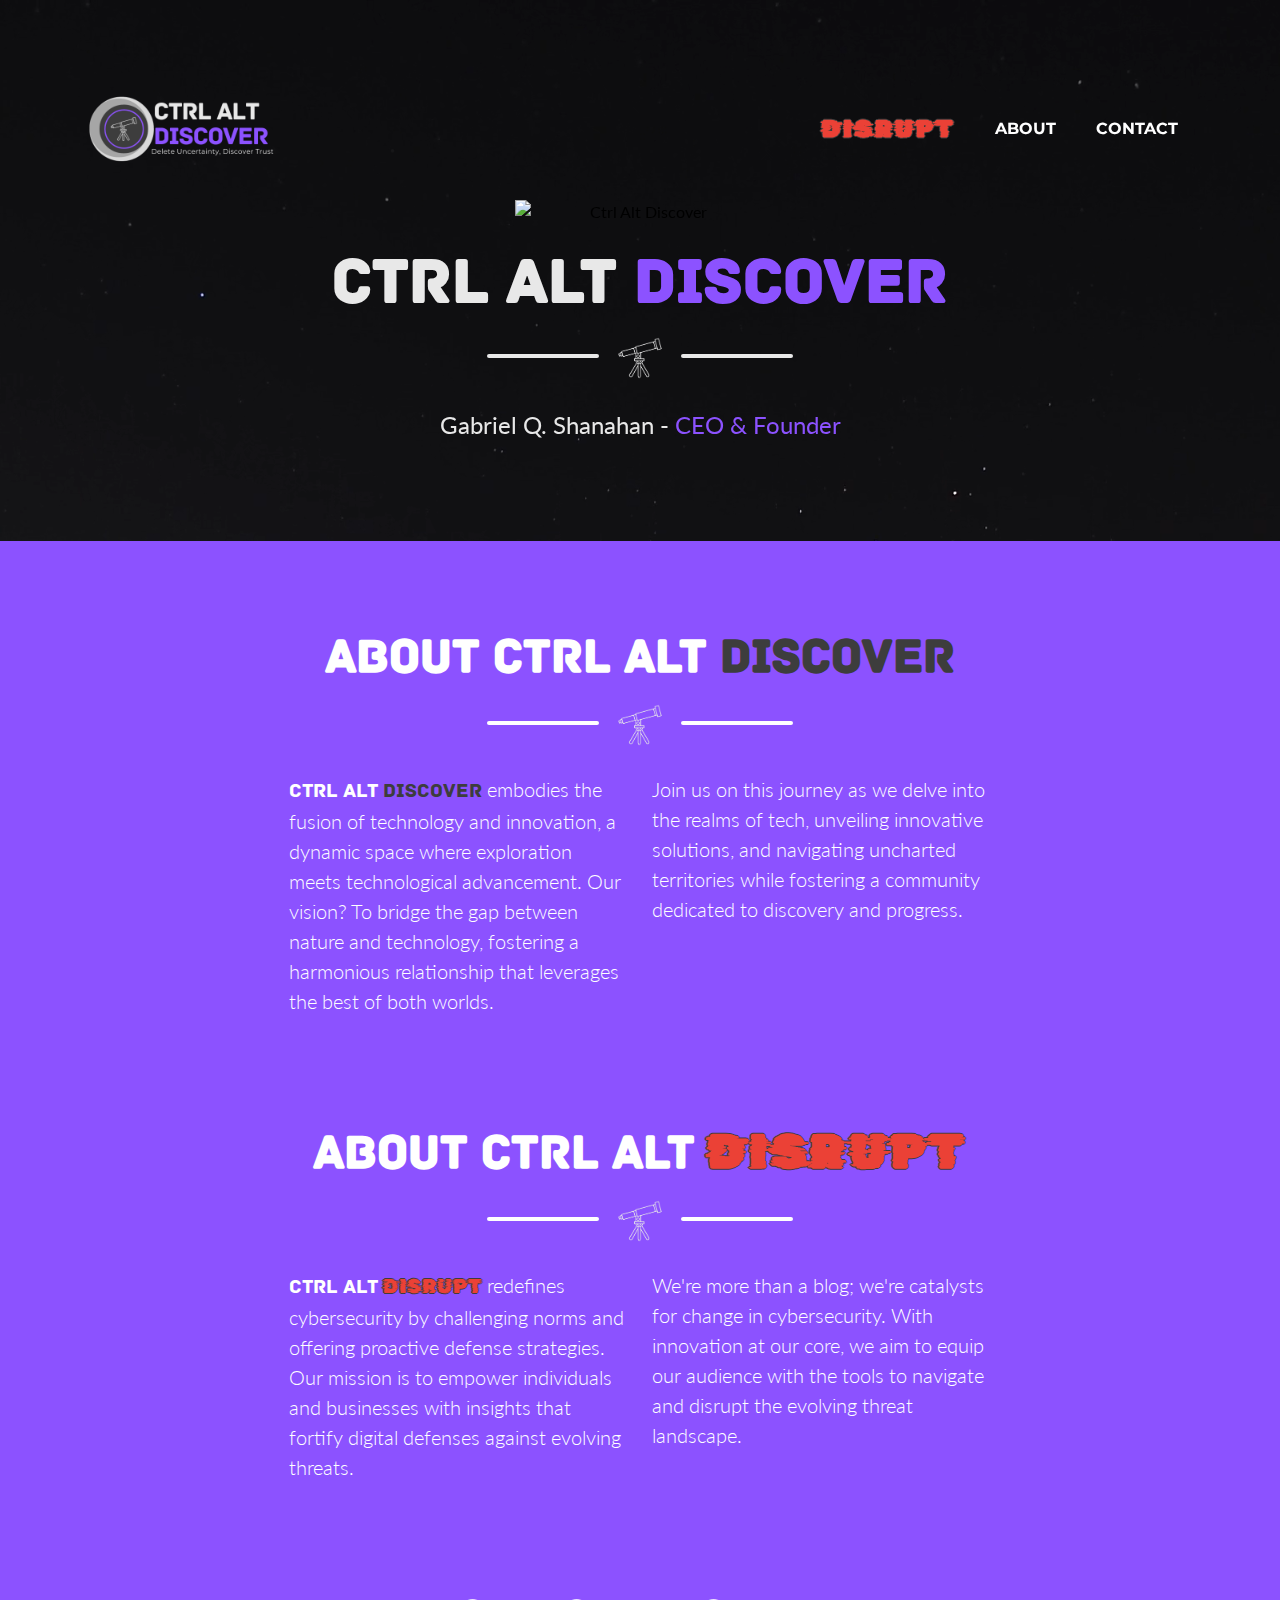
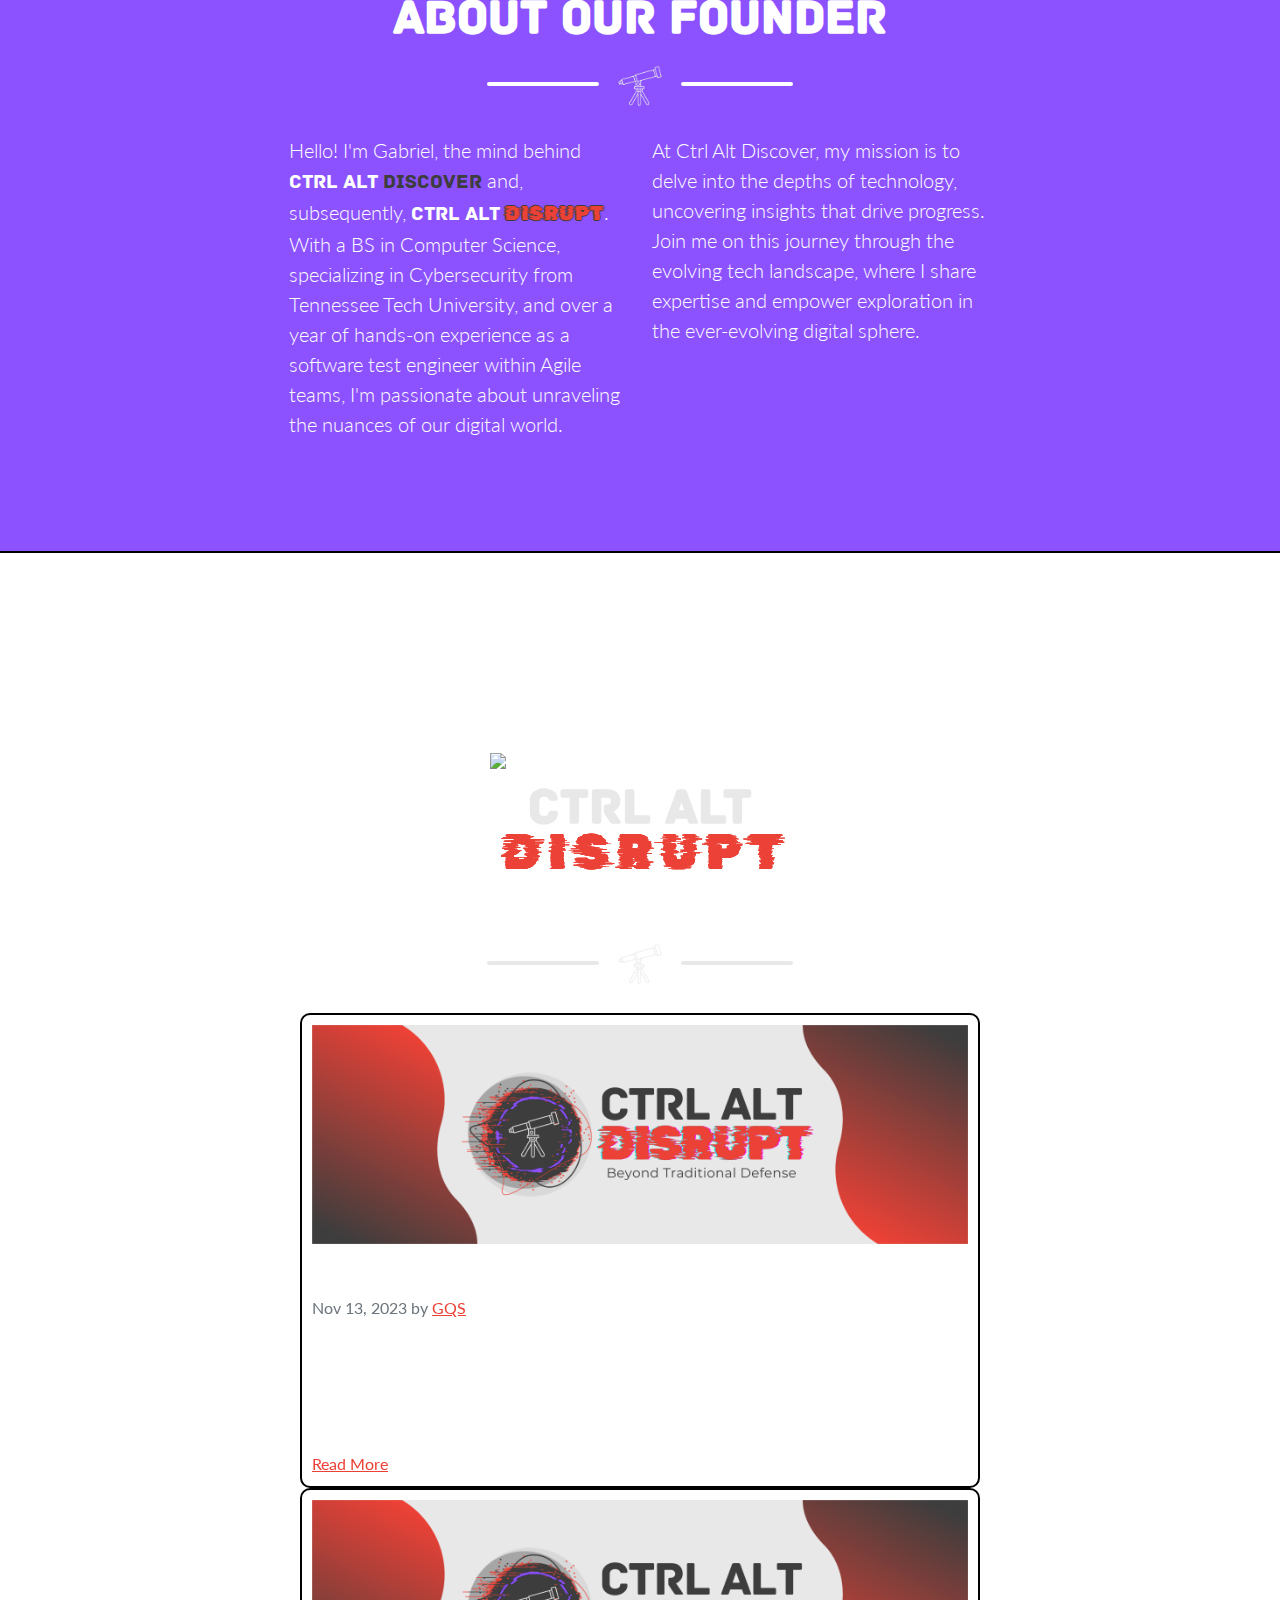
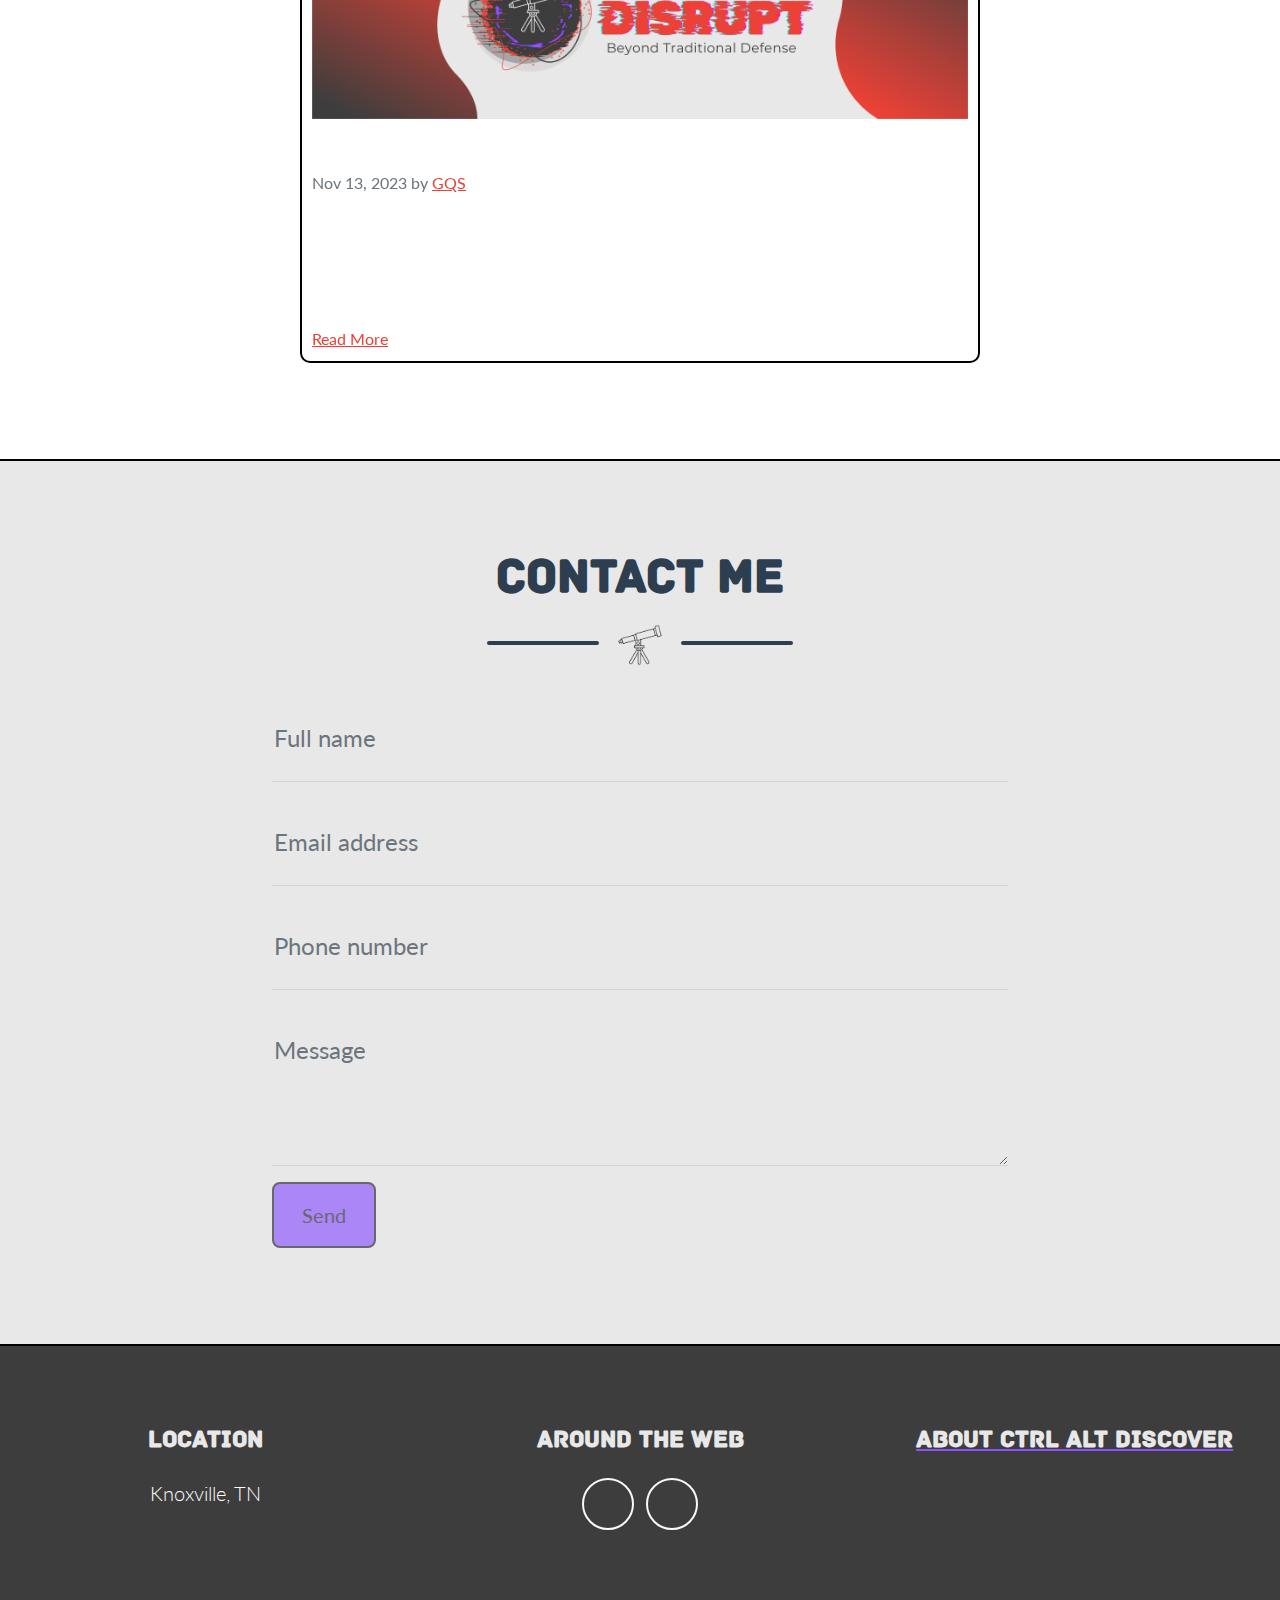
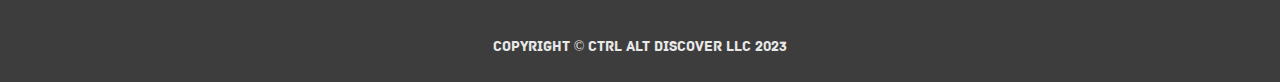
==== index.html @ ea79e619 "code fix" ====
<!DOCTYPE html>
<html lang="en">
    <head>
        <meta charset="utf-8" />
        <meta name="viewport" content="width=device-width, initial-scale=1, shrink-to-fit=no" />
        <meta name="description" content="" />
        <meta name="author" content="" />
        <title>Ctrl Alt Discover</title>
        <!-- Favicon-->
        <link rel="icon" type="image/x-icon" href="assets/images/TelescopeLogoWhite.png" />
        <!-- Font Awesome icons (free version)-->
        <script src="https://use.fontawesome.com/releases/v6.3.0/js/all.js" crossorigin="anonymous"></script>
        <!-- Google fonts-->
        <link href="https://fonts.googleapis.com/css?family=Montserrat:400,700" rel="stylesheet" type="text/css" />
        <link href="https://fonts.googleapis.com/css?family=Lato:400,700,400italic,700italic" rel="stylesheet" type="text/css" />
        <!-- Core theme CSS (includes Bootstrap)-->
        <link href="css/styles.css" rel="stylesheet" />
    </head>
    <body id="page-top">
        <video autoplay loop muted style="position: fixed; bottom: 0; left: 0; width: 100%; height: 100%; object-fit: cover; z-index: 0;">
            <source src="assets/videos/video (1080p).mp4" type="video/mp4">
            Your browser does not support the video tag.
          </video>
        <!-- Navigation-->
        <nav class="navbar navbar-expand-lg text-uppercase fixed-top disrupt-navbar" id="mainNav" style="justify-content: center;">
            <div class="container" id="bar" style="margin-left: 0; margin-right: 0; width: 100%; border-radius: 20px;">
                <a class="navbar-brand" href="#page-top">
                    <img class="masthead-avatar" src="assets/images/CADLogoTextWhite.png" alt="Ctrl Alt Discover" style="height: 200px;"/>
                </a>
                <button id="navbartoggle" class="navbar-toggler text-uppercase font-weight-bold bg-primary text-white rounded" type="button" data-bs-toggle="collapse" data-bs-target="#navbarResponsive" aria-controls="navbarResponsive" aria-expanded="false" aria-label="Toggle navigation">
                    Menu
                    <i class="fas fa-bars"></i>
                </button>
                <div class="collapse navbar-collapse" id="navbarResponsive">
                    <ul class="navbar-nav ms-auto">
                        <li class="nav-item mx-0 mx-lg-1">
                            <a id="logoButton" class="nav-link py-3 px-0 px-lg-3 rounded" href="#Disrupt">
                                <span class="outlined" id="logoText" class="masthead-avatar" style="color: #eb4136; font-family: Glitch; letter-spacing: 3px; font-size: x-large;">Disrupt</span><span class="outlined" >
                            </a>
                        </li>                        
                        <li class="nav-item mx-0 mx-lg-1"><a class="nav-link py-3 px-0 px-lg-3 rounded" href="#About">About</a></li>
                        <li class="nav-item mx-0 mx-lg-1"><a class="nav-link py-3 px-0 px-lg-3 rounded" href="#Contact">Contact</a></li>
                    </ul>
                </div>
            </div>
        </nav>
        <!-- Masthead-->
        <header class="masthead text-black text-center" style="background-color: transparent; padding-top: 200px;">
            <div class="header_container d-flex align-items-center flex-column">
                <!-- Ctrl Alt Discover Logo -->
                <img class="masthead-avatar mb-5" src="assets/images/RotatingCADLogo.gif" alt="Ctrl Alt Discover" style="width: 250px; z-index: 0; margin-bottom: 30px;"/>
                <!-- Masthead Heading-->
                <h1 class="masthead-heading text-uppercase mb-0" style="color: #e8e8e8; font-family: 'ARCHIVE'; z-index: 1">Ctrl Alt <span style="color: #8c52ff; z-index: 1">Discover</span></h1>
                <!-- Icon Divider-->
                <div class="divider-custom divider-light">
                    <div class="divider-custom-line" style="background-color: #e8e8e8; z-index: 1"></div>
                    <div class="divider-custom-icon" style="z-index: 1"><img src="assets/images/TelescopeLogoWhite.png" alt="Ctrl Alt Discover Logo" style="width: 50px; z-index: 1"></div>
                    <div class="divider-custom-line" style="background-color: #e8e8e8; z-index: 1"></div>
                </div>
                <!-- Masthead Subheading-->
                <p class="masthead-subheading font-weight-light mb-0" style="color: #e8e8e8; z-index: 1">Gabriel Q. Shanahan - <span style="color: #8c52ff; z-index: 1">CEO & Founder</span></p>
            </div>
        </header>
        <div style="height: 2px; background-color: black;"></div>
        <!-- About Section-->
        <section class="page-section text-white mb-0" id="About" style="background-color: #8c52ff; z-index: 1; position: relative;">
            <div class="about_container" style="z-index: 1">
                <!-- About Section Heading-->
                <h2 class="page-section-heading text-center text-uppercase text-white" style="color: #3d3d3d; font-family: 'ARCHIVE'; z-index: 1">About Ctrl Alt <span style="color: #3d3d3d; z-index: 1">Discover</span></h2>
                <!-- Icon Divider-->
                <div class="divider-custom divider-light">
                    <div class="divider-custom-line"></div>
                    <div class="divider-custom-icon"><img src="assets/images/TelescopeLogoWhite.png" alt="Ctrl Alt Discover Logo" style="width: 50px; z-index: 1"></div>
                    <div class="divider-custom-line"></div>
                </div>
                <!-- About Section Content-->
                <div class="about-card row mx-auto">
                    <div class="col-lg-4 ms-auto"><p class="lead"><span style="font-family: ARCHIVE;">Ctrl Alt </span><span style="color: #3d3d3d; font-family: ARCHIVE;">Discover</span> embodies the fusion of technology and innovation, a dynamic space where exploration meets technological advancement. Our vision? To bridge the gap between nature and technology, fostering a harmonious relationship that leverages the best of both worlds.</p></div>
                    <div class="col-lg-4 me-auto"><p class="lead">Join us on this journey as we delve into the realms of tech, unveiling innovative solutions, and navigating uncharted territories while fostering a community dedicated to discovery and progress.</p></div>
                </div>
                
            </div>
            <div class="about_container2" style="margin-top: 100px;">
                <!-- About Section Heading-->
                <h2 class="page-section-heading text-center text-uppercase text-white" style="color: #3d3d3d; font-family: 'ARCHIVE';">About Ctrl Alt <span class="outlined" style="color: #eb4136; font-family: Glitch; letter-spacing: 5px;">DISRUPT</span></h2>
                <!-- Icon Divider-->
                <div class="divider-custom divider-light">
                    <div class="divider-custom-line"></div>
                    <div class="divider-custom-icon"><img src="assets/images/TelescopeLogoWhite.png" alt="Ctrl Alt Discover Logo" style="width: 50px"></div>
                    <div class="divider-custom-line"></div>
                </div>
                <!-- About Section Content-->
                <div class="about-card row mx-auto">
                    <div class="col-lg-4 ms-auto"><p class="lead"><span style="font-family: ARCHIVE;">Ctrl Alt </span><span class="outlined" style="color: #eb4136; font-family: Glitch; letter-spacing: 1px;">DISRUPT</span> redefines cybersecurity by challenging norms and offering proactive defense strategies. Our mission is to empower individuals and businesses with insights that fortify digital defenses against evolving threats.</p></div>
                    <div class="col-lg-4 me-auto"><p class="lead">We're more than a blog; we're catalysts for change in cybersecurity. With innovation at our core, we aim to equip our audience with the tools to navigate and disrupt the evolving threat landscape.</p></div>
                </div>
                
            </div>
            <div id="Founder" class="about_container3" style="margin-top: 100px;">
                <!-- About Section Heading-->
                <h2 class="page-section-heading text-center text-uppercase text-white" style="color: #3d3d3d; font-family: 'ARCHIVE';">About Our Founder</h2>
                <!-- Icon Divider-->
                <div class="divider-custom divider-light">
                    <div class="divider-custom-line"></div>
                    <div class="divider-custom-icon"><img src="assets/images/TelescopeLogoWhite.png" alt="Ctrl Alt Discover Logo" style="width: 50px"></div>
                    <div class="divider-custom-line"></div>
                </div>
                <!-- About Section Content-->
                <div class="about-card row mx-auto">
                    <div class="col-lg-4 ms-auto"><p class="lead">Hello! I'm Gabriel, the mind behind <span style="font-family: ARCHIVE;">Ctrl Alt </span><span style="color: #3d3d3d; font-family: ARCHIVE;">Discover</span> and, subsequently, <span style="font-family: ARCHIVE;">Ctrl Alt </span><span class="outlined" style="color: #eb4136; font-family: Glitch; letter-spacing: 1px;">DISRUPT</span>. With a BS in Computer Science, specializing in Cybersecurity from Tennessee Tech University, and over a year of hands-on experience as a software test engineer within Agile teams, I'm passionate about unraveling the nuances of our digital world.</p></div>
                    <div class="col-lg-4 me-auto"><p class="lead">At Ctrl Alt Discover, my mission is to delve into the depths of technology, uncovering insights that drive progress. Join me on this journey through the evolving tech landscape, where I share expertise and empower exploration in the ever-evolving digital sphere.</p></div>
                </div>
            </div>
        </section>
        <div style="height: 2px; background-color: black;"></div>
        <!-- Ctrl Alt Disrupt -->
        <section class="page-section text-white mb-0" id="Disrupt" style="background-color: transparent; margin-top: 0; padding-top: 0;">
            <div id="disrupt_container" class="disrupt_container d-flex align-items-center flex-column" style="position: relative;">
                
                <!-- Ctrl Alt Discover Logo -->
                <img class="masthead-avatar mb-5" src="assets/images/DisruptLogoAni.gif" alt="Ctrl Alt Disrupt" style="width: 300px; margin-bottom: 0px; padding-top: 200px;" id="DisruptLogo;"/>
                <!-- Masthead Heading-->
                <h1 class="masthead-heading text-uppercase mb-0" style="color: #e8e8e8; font-family: 'ARCHIVE'; font-size: 50px;">Ctrl Alt</h1>
                <dive class="disrupt-text">
                    <h10 class="disrupt">DISRUPT</h10>
                    <h10 class="disrupt">DISRUPT</h10>
                    <h10 class="disrupt">DISRUPT</h10>
                </dive>
                <!-- Icon Divider-->
                <div class="divider-custom divider-light" style="margin-top: 100px;">
                    <div class="divider-custom-line" style="background-color: #e8e8e8;"></div>
                    <div class="divider-custom-icon"><img src="assets/images/TelescopeLogoWhite.png" alt="Ctrl Alt Discover Logo" style="width: 50px"></div>
                    <div class="divider-custom-line" style="background-color: #e8e8e8;"></div>
                </div>

                <div class="blog-grid">
                    <div class="blog-card">
                      <img src="assets/images/Blog1.png" alt="Post Image" style="max-width: 100%; height: auto;">
                      <h2 class="blog-post-title" style="font-family: ARCHIVE;">Welcome to Ctrl Alt Disrupt</h2>
                      <p class="blog-post-meta">Nov 13, 2023 by <a href="#Founder"  style="color: #eb4136;">GQS</a></p>
                      <p>Hey there, tech enthusiasts, cybersecurity buffs, and digital wanderers!
                        <br/><br/>
                        Welcome to the Ctrl Alt Disrupt blog, where we're not just talking tech, we're shaking up the norms and challenging the status quo in...</p>
                      <a href="https://ctrlaltdiscover.com/blog1.html" style="color: #eb4136;">Read More</a>
                    </div>
                    <!-- Repeat the above structure for other blog posts -->
                    <div class="blog-card">
                        <img src="assets/images/Blog1.png" alt="Post Image" style="max-width: 100%; height: auto;">
                        <h2 class="blog-post-title" style="font-family: ARCHIVE;">Welcome to Ctrl Alt Disrupt</h2>
                        <p class="blog-post-meta">Nov 13, 2023 by <a href="#Founder"  style="color: #eb4136;">GQS</a></p>
                        <p>Hey there, tech enthusiasts, cybersecurity buffs, and digital wanderers!
                          <br/><br/>
                          Welcome to the Ctrl Alt Disrupt blog, where we're not just talking tech, we're shaking up the norms and challenging the status quo in...</p>
                        <a href="https://ctrlaltdiscover.com/blog1.html" style="color: #eb4136;">Read More</a>
                      </div>
                  </div>

                <!-- More blog posts go here!! -->

                
            </div>
        </section>
        <div style="height: 2px; background-color: black;"></div>
        <!-- Contact Section-->
        <section class="page-section" id="Contact" style="background-color: #e8e8e8; position: relative; z-index: 2;">
            <div class="contact_container">
                <!-- Contact Section Heading-->
                <h2 class="page-section-heading text-center text-uppercase text-secondary mb-0" style="color: #3d3d3d; font-family: 'ARCHIVE';">Contact Me</h2>
                <!-- Icon Divider-->
                <div class="divider-custom">
                    <div class="divider-custom-line"></div>
                    <div class="divider-custom-icon"><img src="assets/images/TelescopeLogo.png" alt="Ctrl Alt Discover Logo" style="width: 50px"></div>
                    <div class="divider-custom-line"></div>
                </div>
                <!-- Contact Section Form-->
                <div class="row justify-content-center">
                    <div class="col-lg-8 col-xl-7">
                        <!-- * * * * * * * * * * * * * * *-->
                        <!-- * * SB Forms Contact Form * *-->
                        <!-- * * * * * * * * * * * * * * *-->
                        <!-- This form is pre-integrated with SB Forms.-->
                        <!-- To make this form functional, sign up at-->
                        <!-- https://startbootstrap.com/solution/contact-forms-->
                        <!-- to get an API token!-->
                        <form id="contactForm" data-sb-form-api-token="e2666da7-3eb5-46c1-aec8-8b9600560553">
                            <!-- Name input-->
                            <div class="form-floating mb-3">
                                <input class="form-control" id="name" type="text" placeholder="Enter your name..." data-sb-validations="required" style="background-color: #e8e8e8;"/>
                                <label for="name">Full name</label>
                                <div class="invalid-feedback" data-sb-feedback="name:required">A name is required.</div>
                            </div>
                            <!-- Email address input-->
                            <div class="form-floating mb-3">
                                <input class="form-control" id="email" type="email" placeholder="name@example.com" data-sb-validations="required,email" style="background-color: #e8e8e8;"/>
                                <label for="email">Email address</label>
                                <div class="invalid-feedback" data-sb-feedback="email:required">An email is required.</div>
                                <div class="invalid-feedback" data-sb-feedback="email:email">Email is not valid.</div>
                            </div>
                            <!-- Phone number input-->
                            <div class="form-floating mb-3">
                                <input class="form-control" id="phone" type="tel" placeholder="(123) 456-7890" data-sb-validations="required" style="background-color: #e8e8e8;"/>
                                <label for="phone">Phone number</label>
                                <div class="invalid-feedback" data-sb-feedback="phone:required">A phone number is required.</div>
                            </div>
                            <!-- Message input-->
                            <div class="form-floating mb-3">
                                <textarea class="form-control" id="message" type="text" placeholder="Enter your message here..." style="height: 10rem; background-color: #e8e8e8;" data-sb-validations="required"></textarea>
                                <label for="message">Message</label>
                                <div class="invalid-feedback" data-sb-feedback="message:required">A message is required.</div>
                            </div>
                            <!-- Submit success message-->
                            <!---->
                            <!-- This is what your users will see when the form-->
                            <!-- has successfully submitted-->
                            <div class="d-none" id="submitSuccessMessage">
                                <div class="text-center mb-3">
                                    <div class="fw-bolder">Form submission successful!</div>
                                </div>
                            </div>
                            <!-- Submit error message-->
                            <!---->
                            <!-- This is what your users will see when there is-->
                            <!-- an error submitting the form-->
                            <div class="d-none" id="submitErrorMessage"><div class="text-center text-danger mb-3">Error sending message!</div></div>
                            <!-- Submit Button-->
                            <button class="btn btn-xl disabled" id="submitButton" type="submit" style="background-color: #8c52ff; outline-color: #8c52ff;">Send</button>
                        </form>
                    </div>
                </div>
            </div>
        </section>
        <div style="height: 2px; background-color: black; position: relative; z-index: 2;"></div>
        <!-- Footer-->
        <footer class="footer text-center" style="background-color: #3d3d3d; position: relative; z-index: 2;">
            <div class="footer_container">
                <div class="row">
                    <!-- Footer Location-->
                    <div class="col-lg-4 mb-5 mb-lg-0">
                        <h4 class="text-uppercase mb-4" style="color: #e8e8e8; font-family: 'ARCHIVE';">Location</h4>
                        <p class="lead mb-0">
                            Knoxville, TN
                        </p>
                    </div>
                    <!-- Footer Social Icons-->
                    <div class="col-lg-4 mb-5 mb-lg-0">
                        <h4 class="text-uppercase mb-4" style="color: #e8e8e8; font-family: 'ARCHIVE';">Around the Web</h4>
                        <a class="btn btn-outline-light btn-social mx-1" href="https://www.linkedin.com/in/gabriel-shanahan/" target="_blank"><i class="fab fa-fw fa-linkedin-in"></i></a>
                        <a class="btn btn-outline-light btn-social mx-1" href="#!"><i class="fab fa-fw fa-dribbble"></i></a>
                    </div>
                    <!-- Footer About Text-->
                    <div class="col-lg-4">
                        <a href="#About">
                            <h4 class="text-uppercase mb-4" style="color: #e8e8e8; font-family: 'ARCHIVE';">About Ctrl Alt Discover</h4>
                        </a>
                    </div>
                </div>
            </div>
        </footer>
        <!-- Copyright Section-->
        <div class="copyright py-4 text-center text-white" style="background-color: #3d3d3d; position: relative; z-index: 2;">
            <div class="copyright_container" style="color: #e8e8e8; font-family: 'ARCHIVE';"><small>Copyright &copy; Ctrl Alt Discover LLC 2023</small></div>
        </div>

                <!-- Bootstrap core JS-->
        <script src="https://cdn.jsdelivr.net/npm/bootstrap@5.2.3/dist/js/bootstrap.bundle.min.js"></script>
        <!-- Core theme JS-->
        <script src="js/scripts.js"></script>
        <!-- * * * * * * * * * * * * * * * * * * * * * * * * * * * * * * * * * * * * * * * *-->
        <!-- * *                               SB Forms JS                               * *-->
        <!-- * * Activate your form at https://startbootstrap.com/solution/contact-forms * *-->
        <!-- * * * * * * * * * * * * * * * * * * * * * * * * * * * * * * * * * * * * * * * *-->
        <script src="https://cdn.startbootstrap.com/sb-forms-latest.js"></script>
    </body>
</html>

<script>
    //url prettifier
    window.addEventListener('DOMContentLoaded', (event) => {
    // Get all the anchor tags
    var anchors = document.querySelectorAll('a');

    // Loop through all the anchor tags
    for (let i = 0; i < anchors.length; i++) {
        // Add an event listener to each anchor tag
        anchors[i].addEventListener('click', function(e) {
            // Get the href attribute
            var href = this.getAttribute('href');

            // If the href attribute starts with '#'
            if (href.startsWith('#')) {
                // Prevent the default action of the anchor tag
                e.preventDefault();

                // Get the element with the ID specified in the href attribute
                var element = document.querySelector(href);

                // If the element exists
                if (element) {
                    // Scroll to the element
                    element.scrollIntoView({behavior: "smooth"});

                    // Replace the '#' with '/Home/' in the href attribute
                    var newHref = href.replace('#', '/Home/');

                    // Change the URL without reloading the page
                    history.pushState({}, '', newHref);
                }
            } 
            else if (href === 'https://ctrlaltdiscover.com/blog1.html') {
                // Prevent the default action of the anchor tag
                e.preventDefault();

                // Change the URL to '/Blog/1' without reloading the page
                history.pushState({}, '', 'https://ctrlaltdiscover.com/Blog/1');

                // Load the 'blog1.html' page
                window.location.href = 'https://ctrlaltdiscover.com/blog1.html';
            }
            else {
                // Allow the default action
                window.location.href = href;
            }
        });
    }
});

window.addEventListener('popstate', function(event) {
    // Get the current URL
    var currentUrl = window.location.pathname;

    // If the current URL starts with '/Home/'
    if (currentUrl.startsWith('/Home/')) {
        // Replace '/Home/' with '#' in the current URL
        var newUrl = currentUrl.replace('/Home/', '#');

        // Get the element with the ID specified in the new URL
        var element = document.querySelector(newUrl);

        // If the element exists
        if (element) {
            // Scroll to the element
            element.scrollIntoView({behavior: "smooth"});
        }
    }
});

    //navbar scroll
window.addEventListener('scroll', function() {
    var navbar = document.getElementById('mainNav');
    var logo = document.querySelector('.masthead-avatar');
    if (window.pageYOffset > 100) {
        navbar.style.height = '60px';
        logo.style.height = '120px';
    } else {
        navbar.style.height = '100px';
        logo.style.height = '200px';
    }
});

window.addEventListener('scroll', function() {
  var navbar = document.getElementById('mainNav');
  var bar = document.getElementById('bar');
  var aboutSection = document.getElementById('About');
  var aboutPosition = aboutSection.getBoundingClientRect().top;

  if (window.scrollY >= aboutPosition) {
    navbar.style.backgroundColor = '#3d3d3d'; // Change this to the color you want
    if (window.matchMedia("(max-width: 991px)").matches) {
        bar.style.backgroundColor = '#3d3d3d';
    } else {
        bar.style.backgroundColor = 'transparent';
    }
  } else {
    navbar.style.backgroundColor = 'transparent';
    bar.style.backgroundColor = 'transparent';
  }
});
</script>
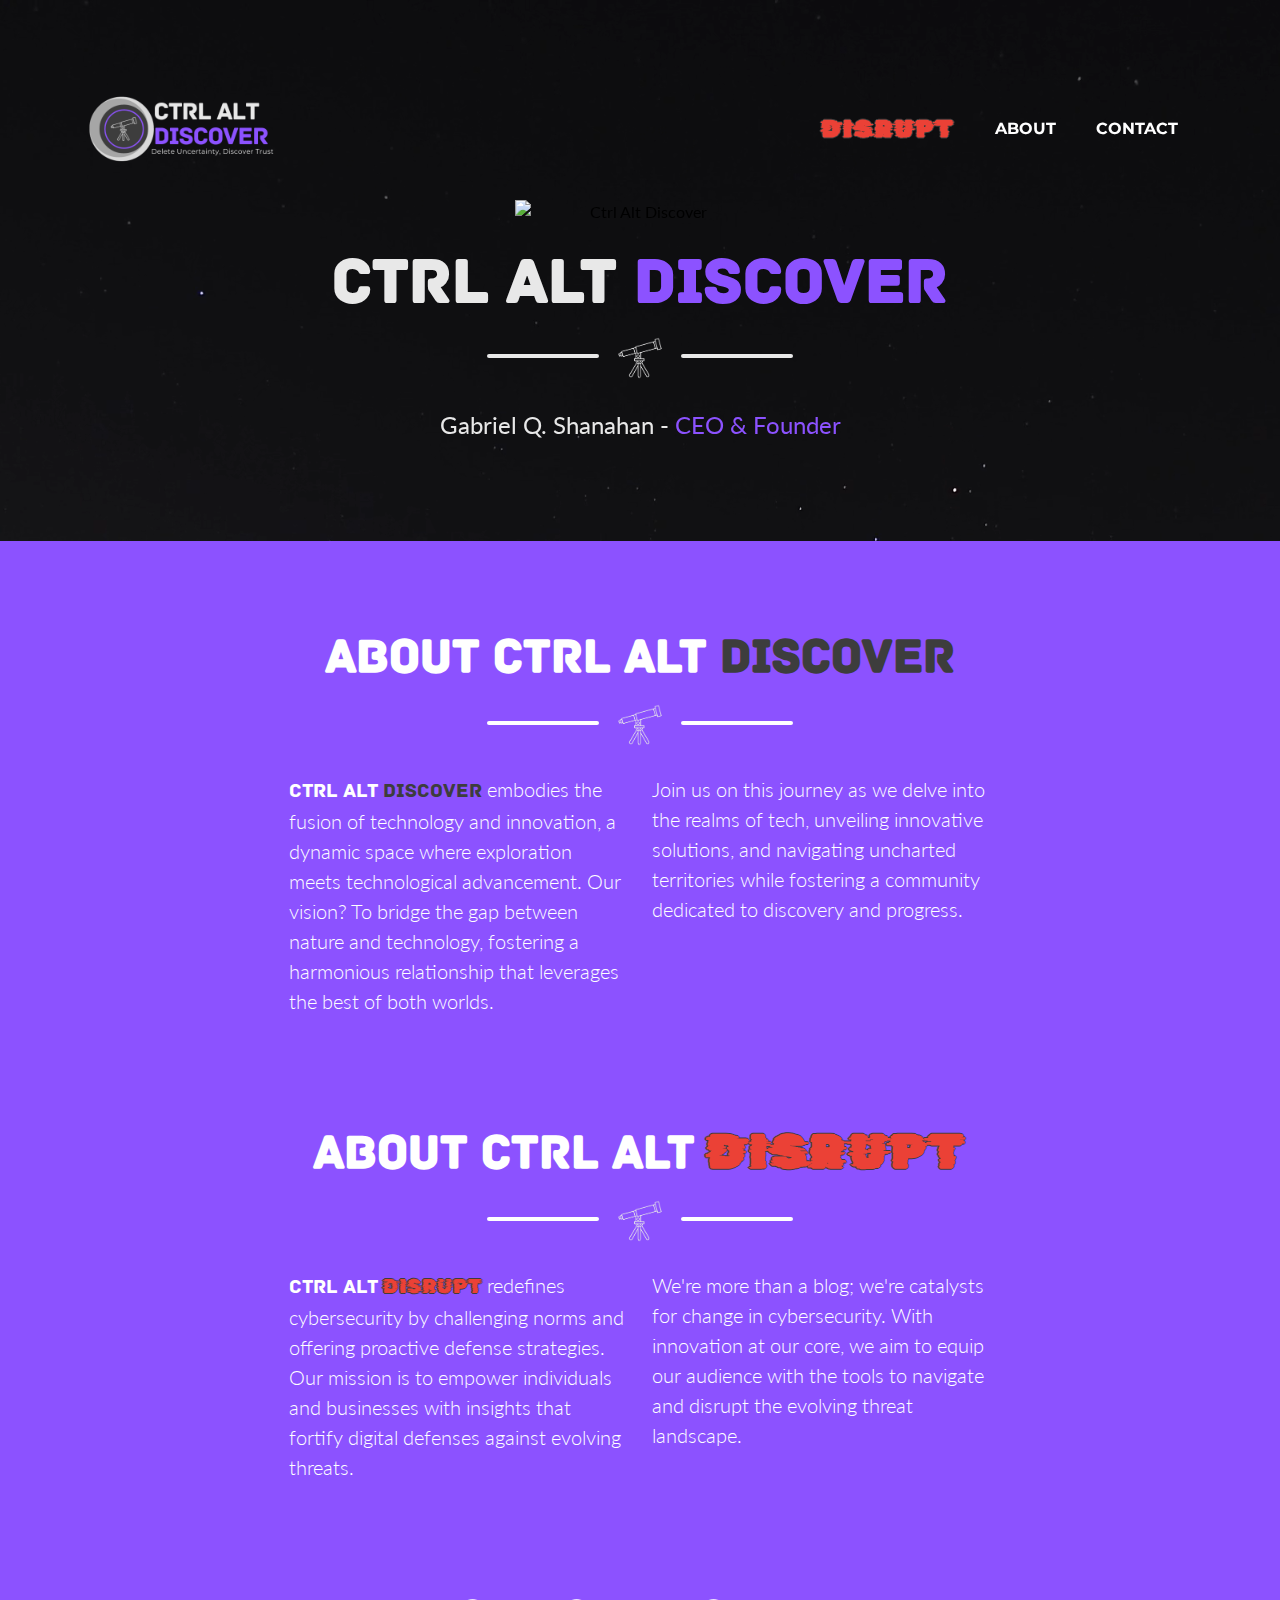
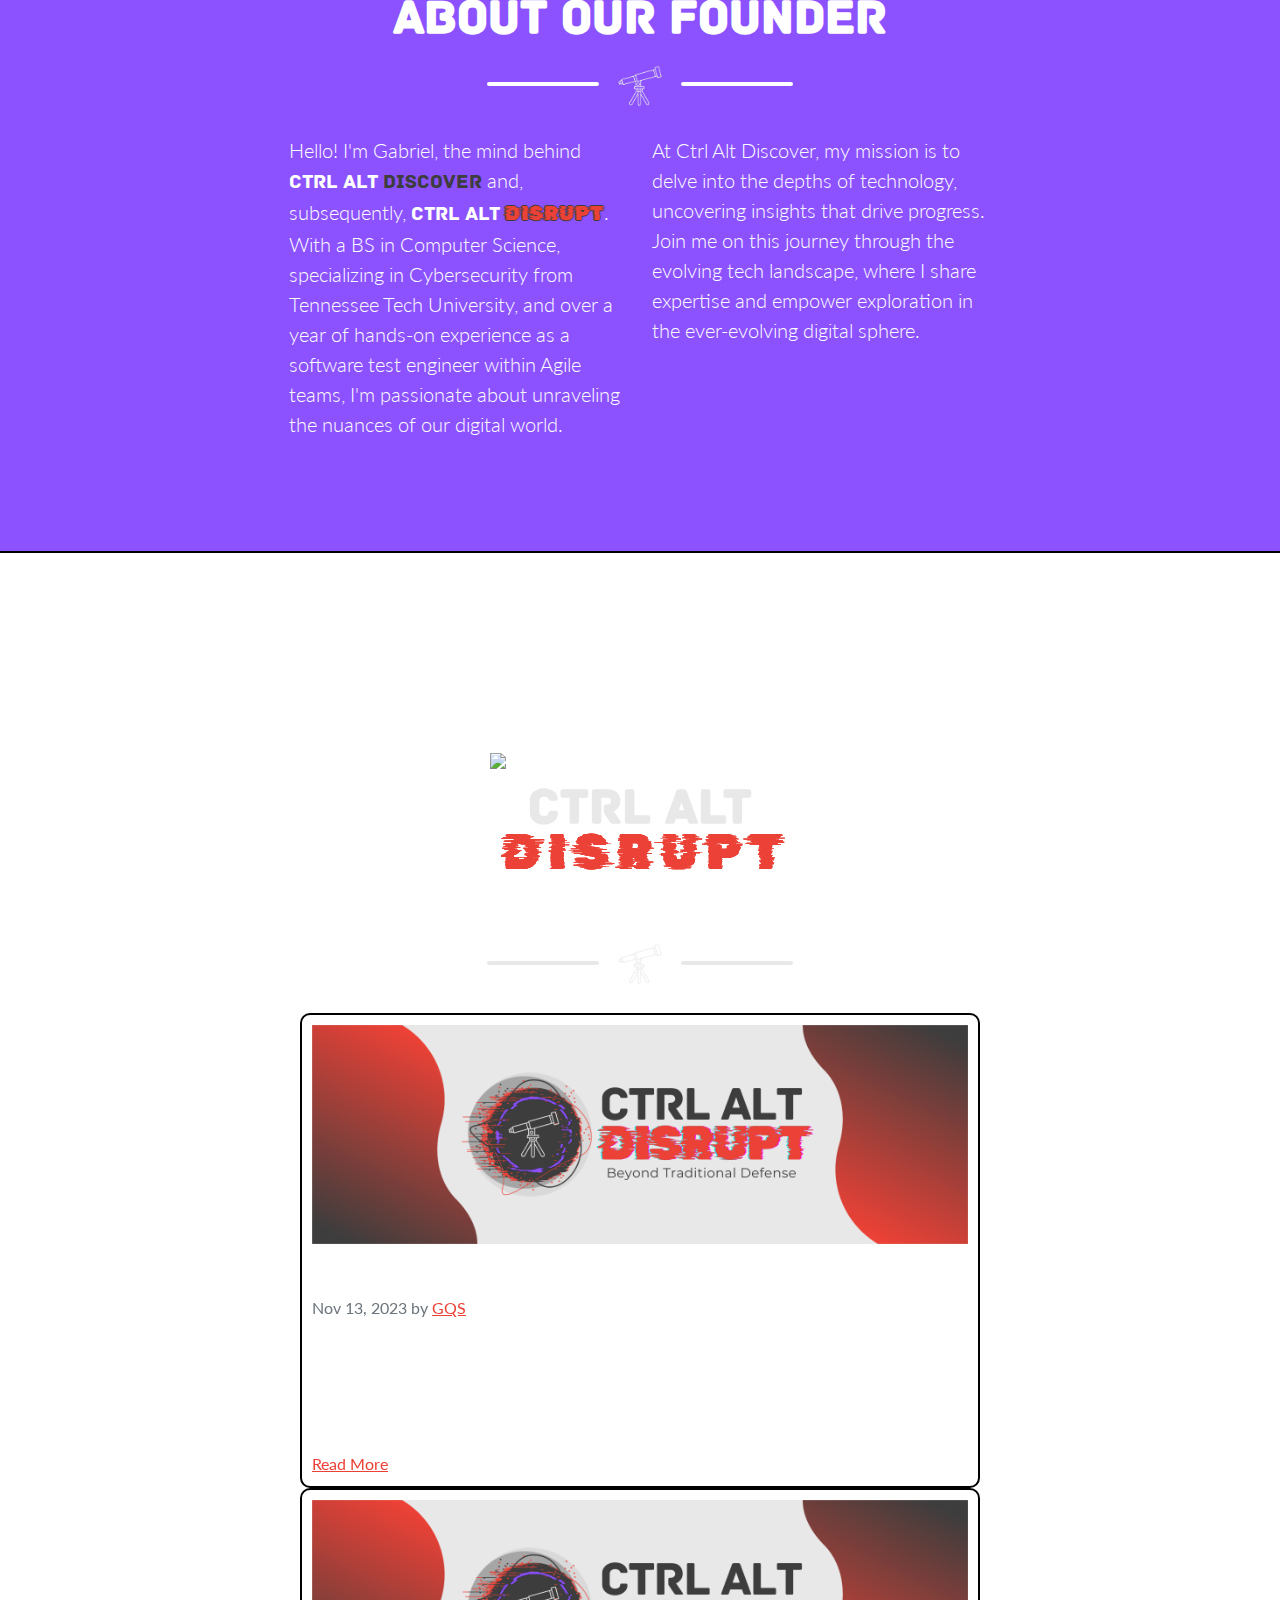
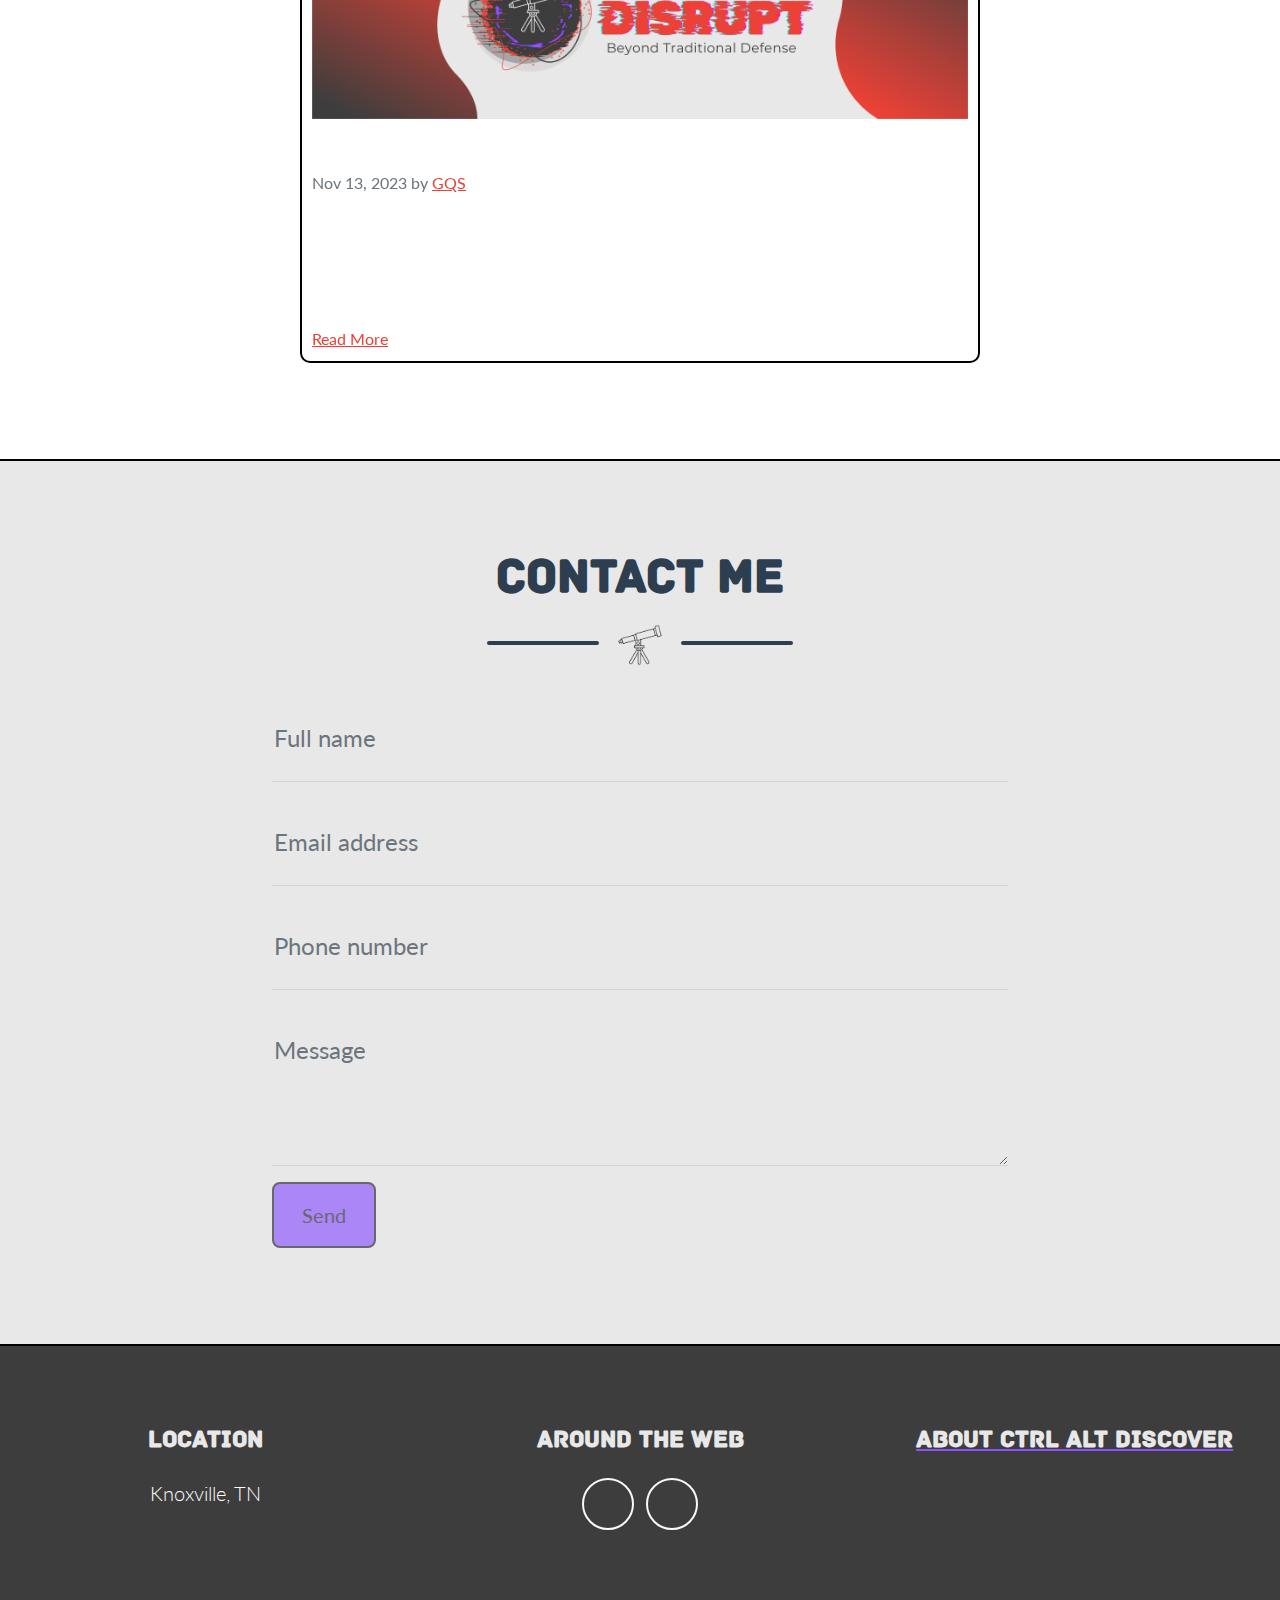
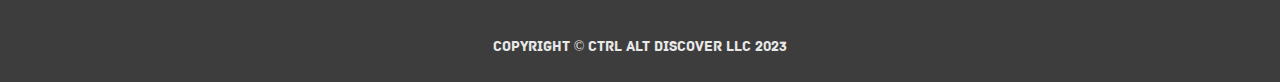
==== commit 9eaa9a13: "code fix" ====
--- a/index.html
+++ b/index.html
@@ -310,11 +310,11 @@
                 // Prevent the default action of the anchor tag
                 e.preventDefault();
 
+                // Load the 'blog1.html' page
+                window.location.href = 'https://ctrlaltdiscover.com/blog1.html';
+
                 // Change the URL to '/Blog/1' without reloading the page
                 history.pushState({}, '', 'https://ctrlaltdiscover.com/Blog/1');
-
-                // Load the 'blog1.html' page
-                window.location.href = 'https://ctrlaltdiscover.com/blog1.html';
             }
             else {
                 // Allow the default action
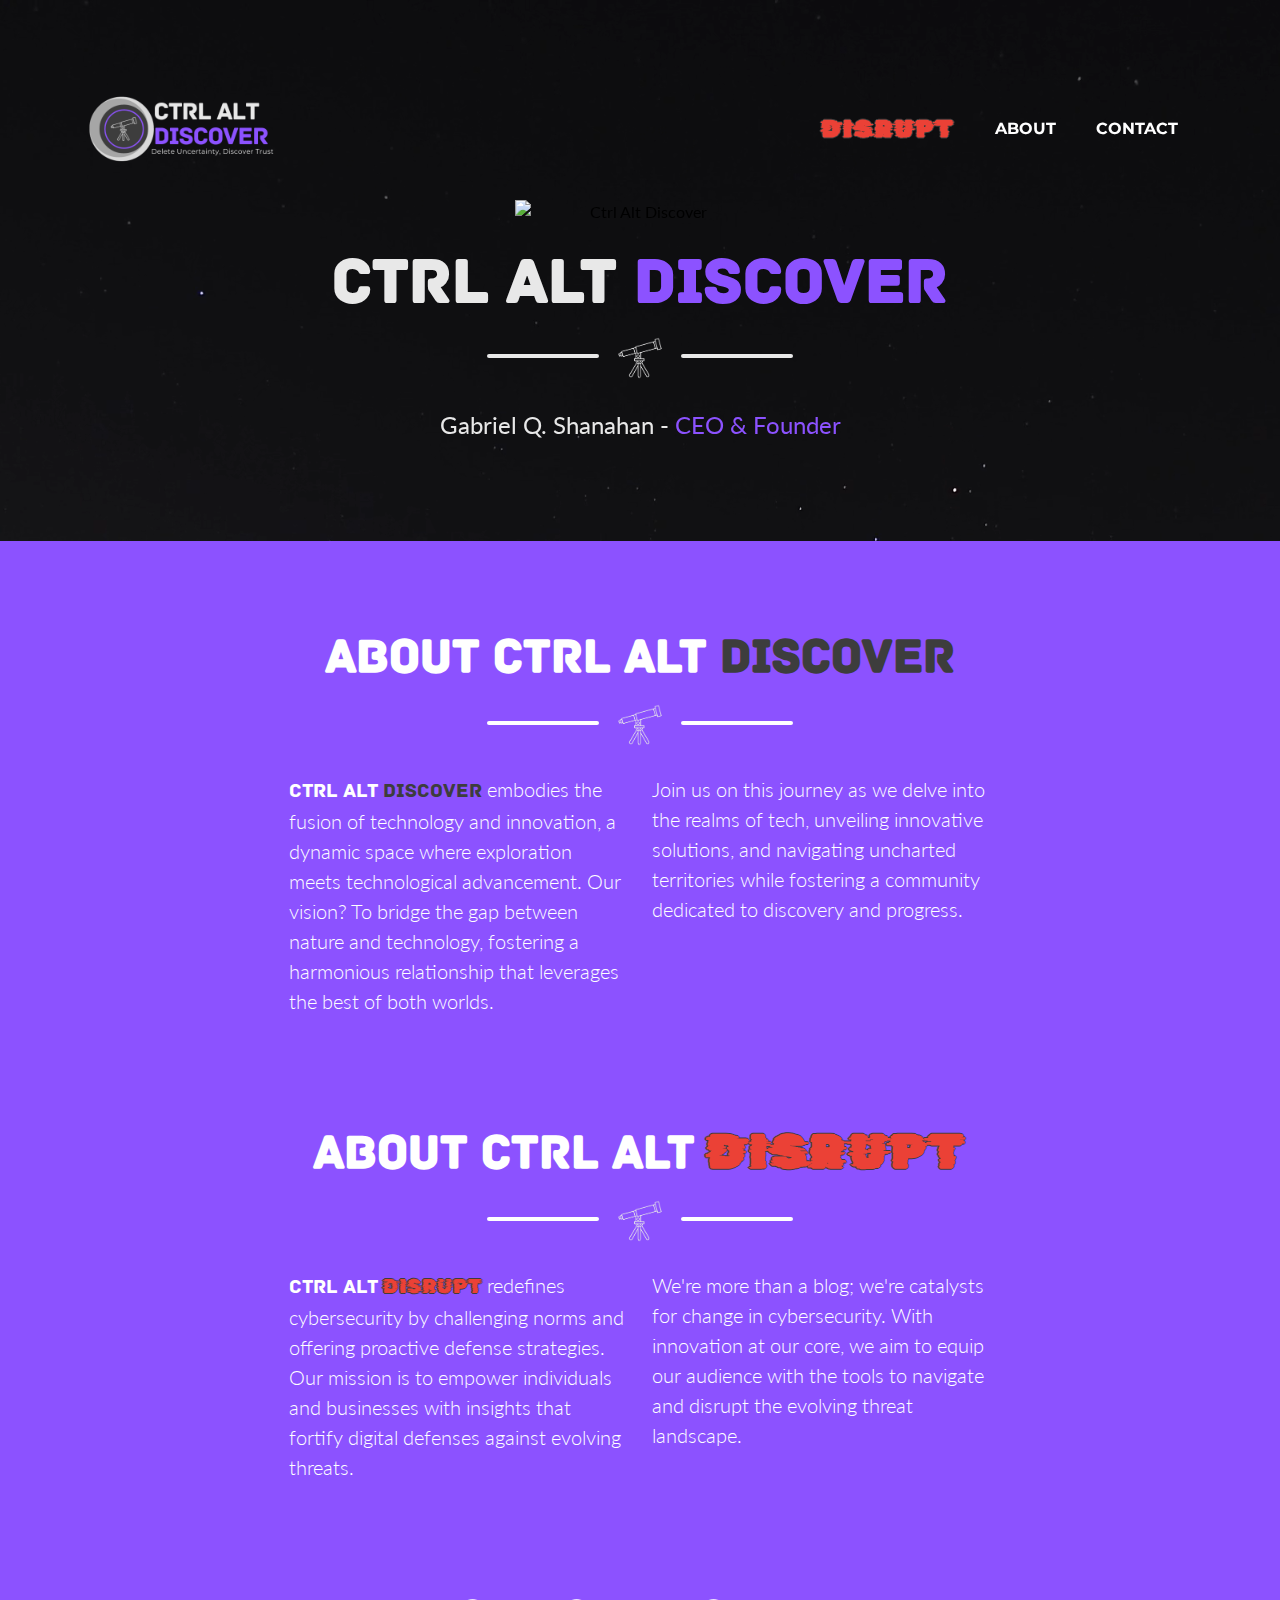
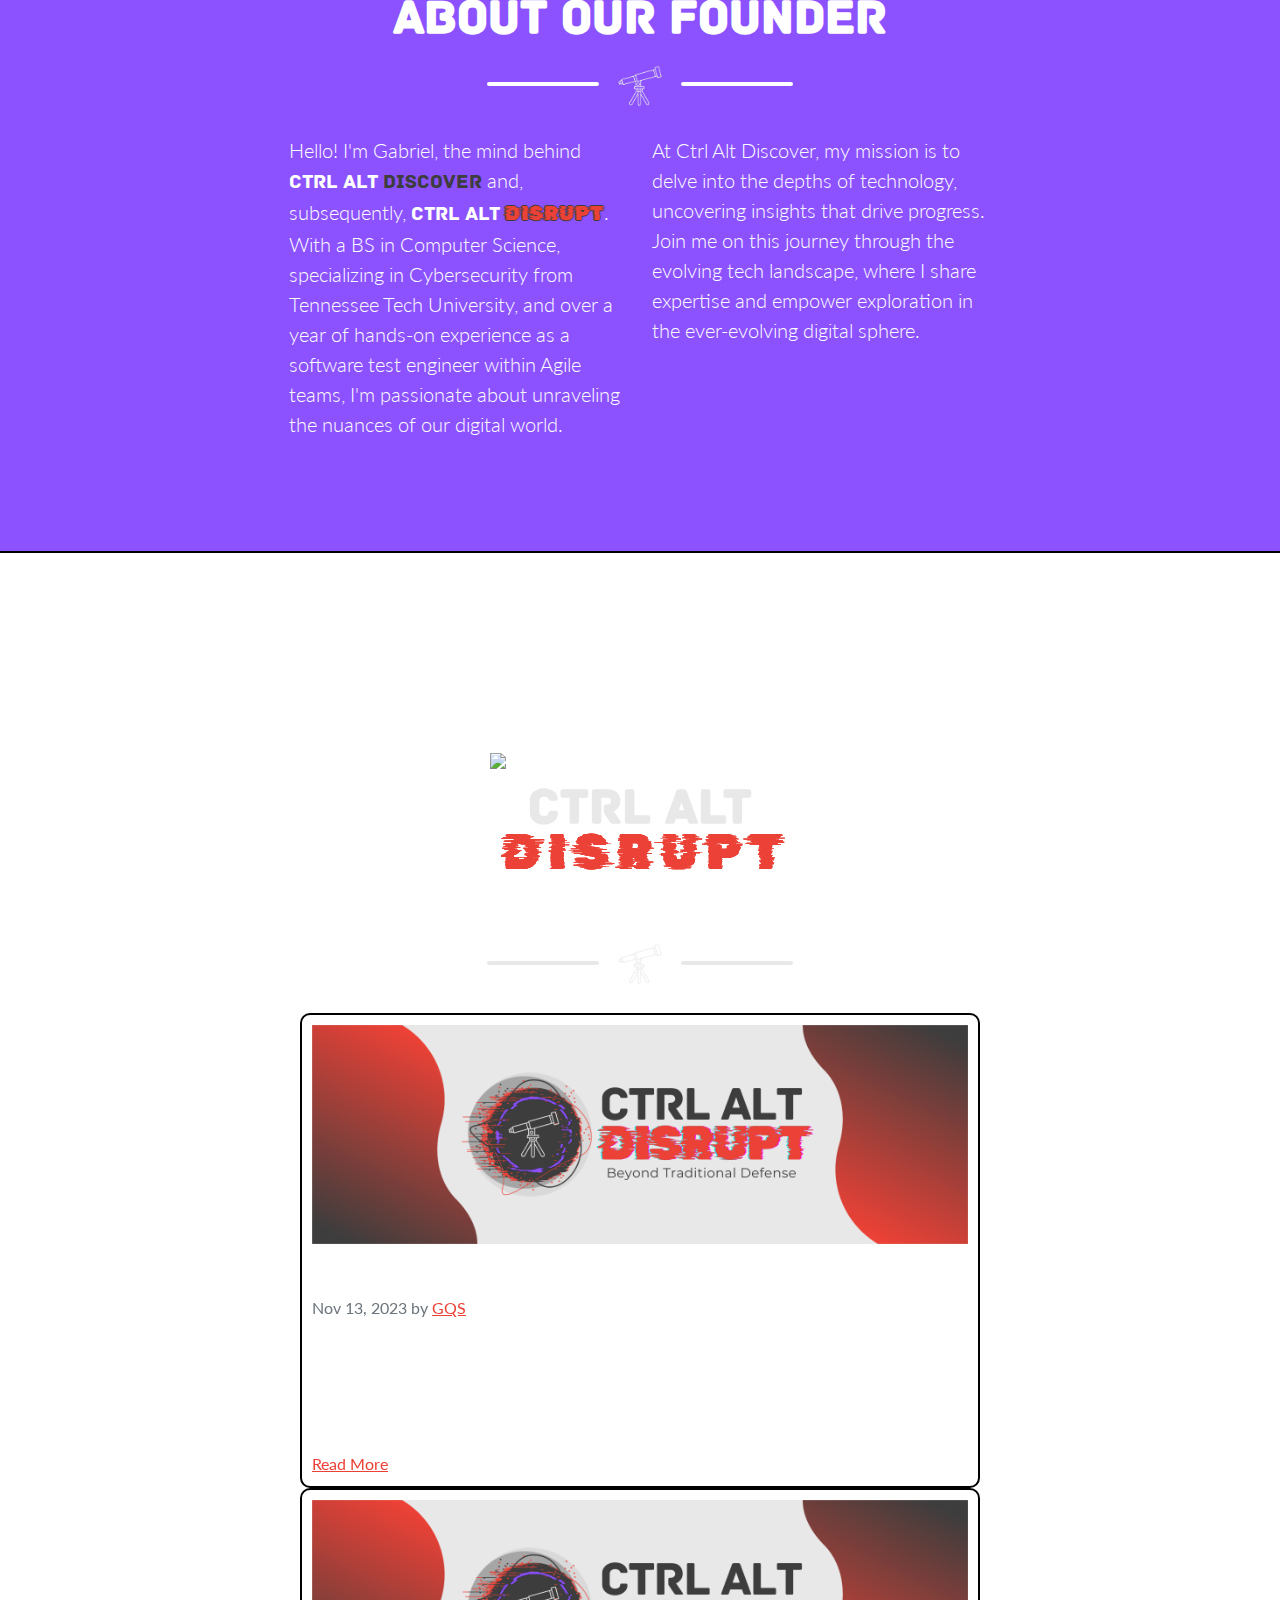
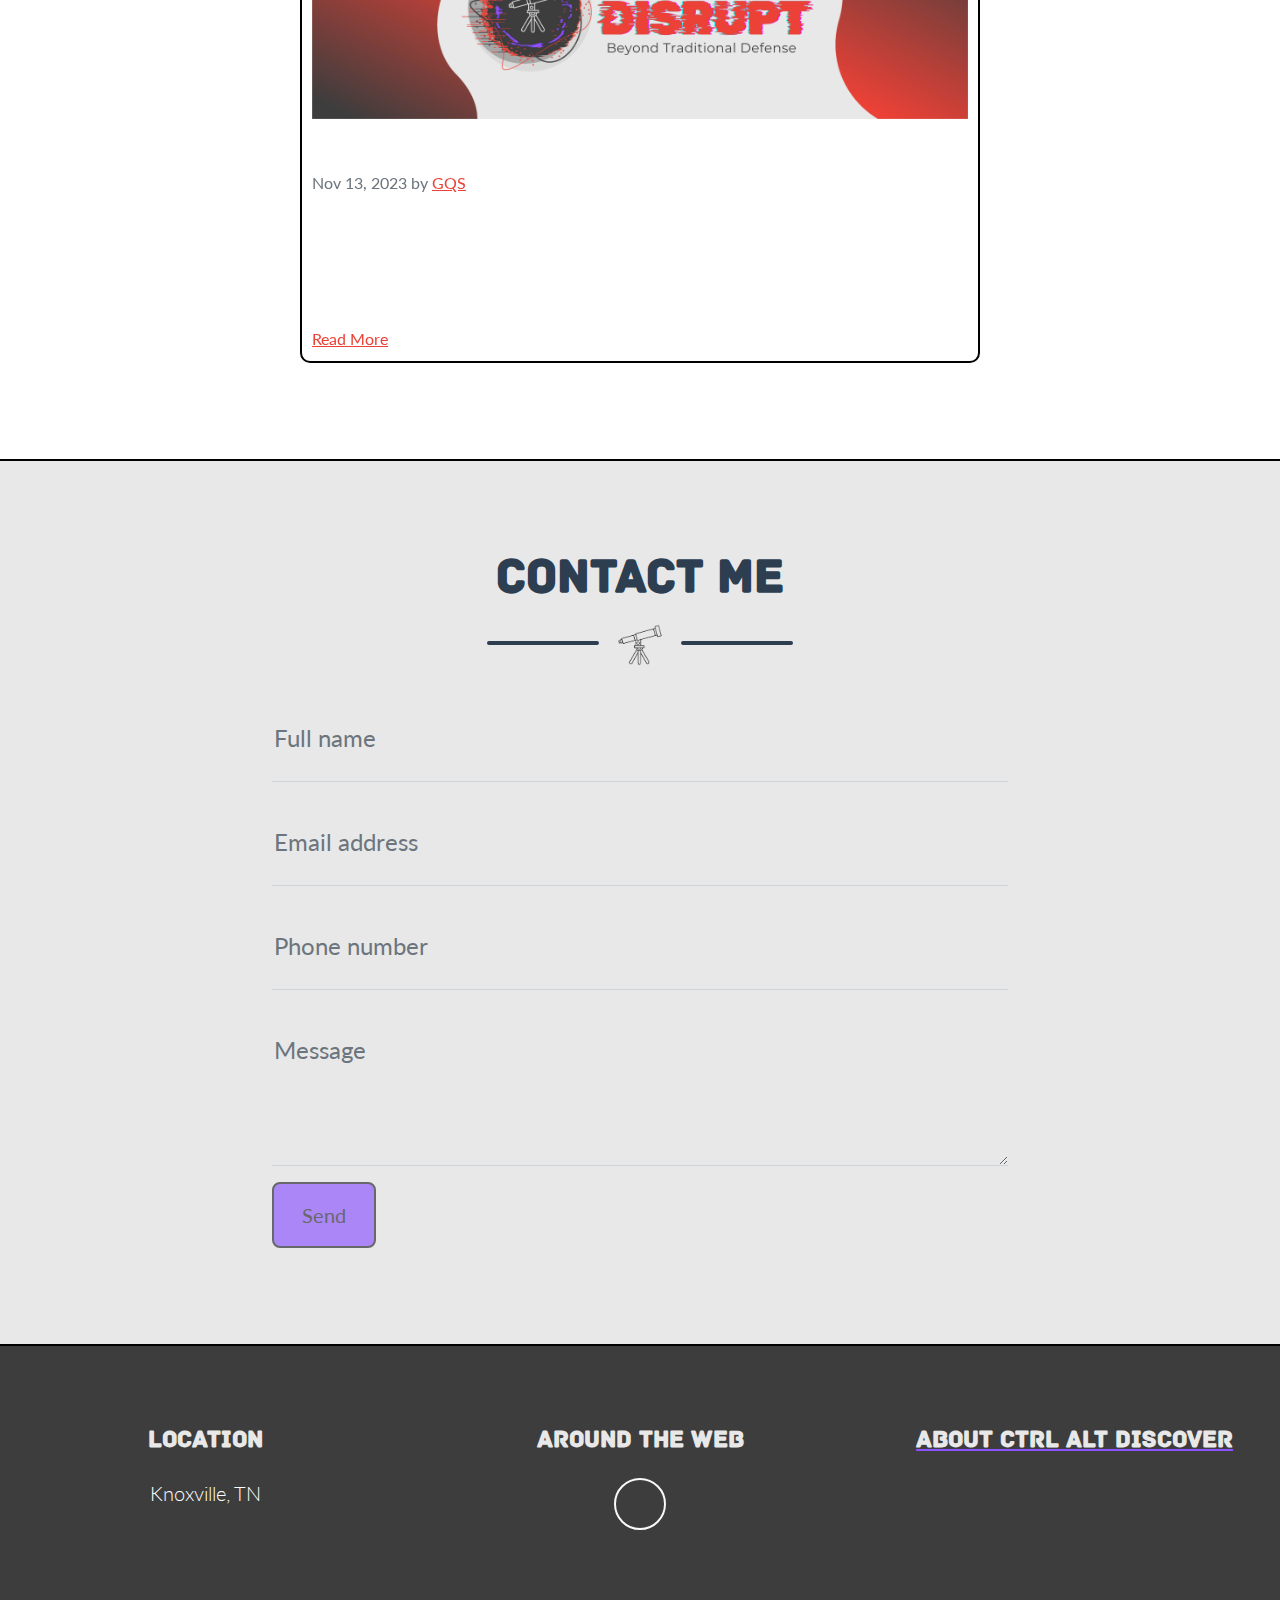
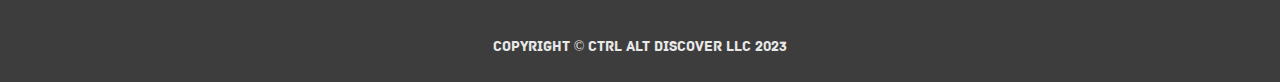
==== commit 91ef59b7: "Fixes, and document formatting" ====
--- a/index.html
+++ b/index.html
@@ -1,378 +1,454 @@
 <!DOCTYPE html>
 <html lang="en">
-    <head>
-        <meta charset="utf-8" />
-        <meta name="viewport" content="width=device-width, initial-scale=1, shrink-to-fit=no" />
-        <meta name="description" content="" />
-        <meta name="author" content="" />
-        <title>Ctrl Alt Discover</title>
-        <!-- Favicon-->
-        <link rel="icon" type="image/x-icon" href="assets/images/TelescopeLogoWhite.png" />
-        <!-- Font Awesome icons (free version)-->
-        <script src="https://use.fontawesome.com/releases/v6.3.0/js/all.js" crossorigin="anonymous"></script>
-        <!-- Google fonts-->
-        <link href="https://fonts.googleapis.com/css?family=Montserrat:400,700" rel="stylesheet" type="text/css" />
-        <link href="https://fonts.googleapis.com/css?family=Lato:400,700,400italic,700italic" rel="stylesheet" type="text/css" />
-        <!-- Core theme CSS (includes Bootstrap)-->
-        <link href="css/styles.css" rel="stylesheet" />
-    </head>
-    <body id="page-top">
-        <video autoplay loop muted style="position: fixed; bottom: 0; left: 0; width: 100%; height: 100%; object-fit: cover; z-index: 0;">
-            <source src="assets/videos/video (1080p).mp4" type="video/mp4">
-            Your browser does not support the video tag.
-          </video>
-        <!-- Navigation-->
-        <nav class="navbar navbar-expand-lg text-uppercase fixed-top disrupt-navbar" id="mainNav" style="justify-content: center;">
-            <div class="container" id="bar" style="margin-left: 0; margin-right: 0; width: 100%; border-radius: 20px;">
-                <a class="navbar-brand" href="#page-top">
-                    <img class="masthead-avatar" src="assets/images/CADLogoTextWhite.png" alt="Ctrl Alt Discover" style="height: 200px;"/>
-                </a>
-                <button id="navbartoggle" class="navbar-toggler text-uppercase font-weight-bold bg-primary text-white rounded" type="button" data-bs-toggle="collapse" data-bs-target="#navbarResponsive" aria-controls="navbarResponsive" aria-expanded="false" aria-label="Toggle navigation">
-                    Menu
-                    <i class="fas fa-bars"></i>
-                </button>
-                <div class="collapse navbar-collapse" id="navbarResponsive">
-                    <ul class="navbar-nav ms-auto">
-                        <li class="nav-item mx-0 mx-lg-1">
-                            <a id="logoButton" class="nav-link py-3 px-0 px-lg-3 rounded" href="#Disrupt">
-                                <span class="outlined" id="logoText" class="masthead-avatar" style="color: #eb4136; font-family: Glitch; letter-spacing: 3px; font-size: x-large;">Disrupt</span><span class="outlined" >
-                            </a>
-                        </li>                        
-                        <li class="nav-item mx-0 mx-lg-1"><a class="nav-link py-3 px-0 px-lg-3 rounded" href="#About">About</a></li>
-                        <li class="nav-item mx-0 mx-lg-1"><a class="nav-link py-3 px-0 px-lg-3 rounded" href="#Contact">Contact</a></li>
-                    </ul>
-                </div>
-            </div>
-        </nav>
-        <!-- Masthead-->
-        <header class="masthead text-black text-center" style="background-color: transparent; padding-top: 200px;">
-            <div class="header_container d-flex align-items-center flex-column">
-                <!-- Ctrl Alt Discover Logo -->
-                <img class="masthead-avatar mb-5" src="assets/images/RotatingCADLogo.gif" alt="Ctrl Alt Discover" style="width: 250px; z-index: 0; margin-bottom: 30px;"/>
-                <!-- Masthead Heading-->
-                <h1 class="masthead-heading text-uppercase mb-0" style="color: #e8e8e8; font-family: 'ARCHIVE'; z-index: 1">Ctrl Alt <span style="color: #8c52ff; z-index: 1">Discover</span></h1>
-                <!-- Icon Divider-->
-                <div class="divider-custom divider-light">
-                    <div class="divider-custom-line" style="background-color: #e8e8e8; z-index: 1"></div>
-                    <div class="divider-custom-icon" style="z-index: 1"><img src="assets/images/TelescopeLogoWhite.png" alt="Ctrl Alt Discover Logo" style="width: 50px; z-index: 1"></div>
-                    <div class="divider-custom-line" style="background-color: #e8e8e8; z-index: 1"></div>
-                </div>
-                <!-- Masthead Subheading-->
-                <p class="masthead-subheading font-weight-light mb-0" style="color: #e8e8e8; z-index: 1">Gabriel Q. Shanahan - <span style="color: #8c52ff; z-index: 1">CEO & Founder</span></p>
-            </div>
-        </header>
-        <div style="height: 2px; background-color: black;"></div>
-        <!-- About Section-->
-        <section class="page-section text-white mb-0" id="About" style="background-color: #8c52ff; z-index: 1; position: relative;">
-            <div class="about_container" style="z-index: 1">
-                <!-- About Section Heading-->
-                <h2 class="page-section-heading text-center text-uppercase text-white" style="color: #3d3d3d; font-family: 'ARCHIVE'; z-index: 1">About Ctrl Alt <span style="color: #3d3d3d; z-index: 1">Discover</span></h2>
-                <!-- Icon Divider-->
-                <div class="divider-custom divider-light">
-                    <div class="divider-custom-line"></div>
-                    <div class="divider-custom-icon"><img src="assets/images/TelescopeLogoWhite.png" alt="Ctrl Alt Discover Logo" style="width: 50px; z-index: 1"></div>
-                    <div class="divider-custom-line"></div>
-                </div>
-                <!-- About Section Content-->
-                <div class="about-card row mx-auto">
-                    <div class="col-lg-4 ms-auto"><p class="lead"><span style="font-family: ARCHIVE;">Ctrl Alt </span><span style="color: #3d3d3d; font-family: ARCHIVE;">Discover</span> embodies the fusion of technology and innovation, a dynamic space where exploration meets technological advancement. Our vision? To bridge the gap between nature and technology, fostering a harmonious relationship that leverages the best of both worlds.</p></div>
-                    <div class="col-lg-4 me-auto"><p class="lead">Join us on this journey as we delve into the realms of tech, unveiling innovative solutions, and navigating uncharted territories while fostering a community dedicated to discovery and progress.</p></div>
-                </div>
-                
-            </div>
-            <div class="about_container2" style="margin-top: 100px;">
-                <!-- About Section Heading-->
-                <h2 class="page-section-heading text-center text-uppercase text-white" style="color: #3d3d3d; font-family: 'ARCHIVE';">About Ctrl Alt <span class="outlined" style="color: #eb4136; font-family: Glitch; letter-spacing: 5px;">DISRUPT</span></h2>
-                <!-- Icon Divider-->
-                <div class="divider-custom divider-light">
-                    <div class="divider-custom-line"></div>
-                    <div class="divider-custom-icon"><img src="assets/images/TelescopeLogoWhite.png" alt="Ctrl Alt Discover Logo" style="width: 50px"></div>
-                    <div class="divider-custom-line"></div>
-                </div>
-                <!-- About Section Content-->
-                <div class="about-card row mx-auto">
-                    <div class="col-lg-4 ms-auto"><p class="lead"><span style="font-family: ARCHIVE;">Ctrl Alt </span><span class="outlined" style="color: #eb4136; font-family: Glitch; letter-spacing: 1px;">DISRUPT</span> redefines cybersecurity by challenging norms and offering proactive defense strategies. Our mission is to empower individuals and businesses with insights that fortify digital defenses against evolving threats.</p></div>
-                    <div class="col-lg-4 me-auto"><p class="lead">We're more than a blog; we're catalysts for change in cybersecurity. With innovation at our core, we aim to equip our audience with the tools to navigate and disrupt the evolving threat landscape.</p></div>
-                </div>
-                
-            </div>
-            <div id="Founder" class="about_container3" style="margin-top: 100px;">
-                <!-- About Section Heading-->
-                <h2 class="page-section-heading text-center text-uppercase text-white" style="color: #3d3d3d; font-family: 'ARCHIVE';">About Our Founder</h2>
-                <!-- Icon Divider-->
-                <div class="divider-custom divider-light">
-                    <div class="divider-custom-line"></div>
-                    <div class="divider-custom-icon"><img src="assets/images/TelescopeLogoWhite.png" alt="Ctrl Alt Discover Logo" style="width: 50px"></div>
-                    <div class="divider-custom-line"></div>
-                </div>
-                <!-- About Section Content-->
-                <div class="about-card row mx-auto">
-                    <div class="col-lg-4 ms-auto"><p class="lead">Hello! I'm Gabriel, the mind behind <span style="font-family: ARCHIVE;">Ctrl Alt </span><span style="color: #3d3d3d; font-family: ARCHIVE;">Discover</span> and, subsequently, <span style="font-family: ARCHIVE;">Ctrl Alt </span><span class="outlined" style="color: #eb4136; font-family: Glitch; letter-spacing: 1px;">DISRUPT</span>. With a BS in Computer Science, specializing in Cybersecurity from Tennessee Tech University, and over a year of hands-on experience as a software test engineer within Agile teams, I'm passionate about unraveling the nuances of our digital world.</p></div>
-                    <div class="col-lg-4 me-auto"><p class="lead">At Ctrl Alt Discover, my mission is to delve into the depths of technology, uncovering insights that drive progress. Join me on this journey through the evolving tech landscape, where I share expertise and empower exploration in the ever-evolving digital sphere.</p></div>
-                </div>
-            </div>
-        </section>
-        <div style="height: 2px; background-color: black;"></div>
-        <!-- Ctrl Alt Disrupt -->
-        <section class="page-section text-white mb-0" id="Disrupt" style="background-color: transparent; margin-top: 0; padding-top: 0;">
-            <div id="disrupt_container" class="disrupt_container d-flex align-items-center flex-column" style="position: relative;">
-                
-                <!-- Ctrl Alt Discover Logo -->
-                <img class="masthead-avatar mb-5" src="assets/images/DisruptLogoAni.gif" alt="Ctrl Alt Disrupt" style="width: 300px; margin-bottom: 0px; padding-top: 200px;" id="DisruptLogo;"/>
-                <!-- Masthead Heading-->
-                <h1 class="masthead-heading text-uppercase mb-0" style="color: #e8e8e8; font-family: 'ARCHIVE'; font-size: 50px;">Ctrl Alt</h1>
-                <dive class="disrupt-text">
-                    <h10 class="disrupt">DISRUPT</h10>
-                    <h10 class="disrupt">DISRUPT</h10>
-                    <h10 class="disrupt">DISRUPT</h10>
-                </dive>
-                <!-- Icon Divider-->
-                <div class="divider-custom divider-light" style="margin-top: 100px;">
-                    <div class="divider-custom-line" style="background-color: #e8e8e8;"></div>
-                    <div class="divider-custom-icon"><img src="assets/images/TelescopeLogoWhite.png" alt="Ctrl Alt Discover Logo" style="width: 50px"></div>
-                    <div class="divider-custom-line" style="background-color: #e8e8e8;"></div>
-                </div>
-
-                <div class="blog-grid">
-                    <div class="blog-card">
-                      <img src="assets/images/Blog1.png" alt="Post Image" style="max-width: 100%; height: auto;">
-                      <h2 class="blog-post-title" style="font-family: ARCHIVE;">Welcome to Ctrl Alt Disrupt</h2>
-                      <p class="blog-post-meta">Nov 13, 2023 by <a href="#Founder"  style="color: #eb4136;">GQS</a></p>
-                      <p>Hey there, tech enthusiasts, cybersecurity buffs, and digital wanderers!
-                        <br/><br/>
-                        Welcome to the Ctrl Alt Disrupt blog, where we're not just talking tech, we're shaking up the norms and challenging the status quo in...</p>
-                      <a href="https://ctrlaltdiscover.com/blog1.html" style="color: #eb4136;">Read More</a>
-                    </div>
-                    <!-- Repeat the above structure for other blog posts -->
-                    <div class="blog-card">
-                        <img src="assets/images/Blog1.png" alt="Post Image" style="max-width: 100%; height: auto;">
-                        <h2 class="blog-post-title" style="font-family: ARCHIVE;">Welcome to Ctrl Alt Disrupt</h2>
-                        <p class="blog-post-meta">Nov 13, 2023 by <a href="#Founder"  style="color: #eb4136;">GQS</a></p>
-                        <p>Hey there, tech enthusiasts, cybersecurity buffs, and digital wanderers!
-                          <br/><br/>
-                          Welcome to the Ctrl Alt Disrupt blog, where we're not just talking tech, we're shaking up the norms and challenging the status quo in...</p>
-                        <a href="https://ctrlaltdiscover.com/blog1.html" style="color: #eb4136;">Read More</a>
-                      </div>
-                  </div>
-
-                <!-- More blog posts go here!! -->
-
-                
-            </div>
-        </section>
-        <div style="height: 2px; background-color: black;"></div>
-        <!-- Contact Section-->
-        <section class="page-section" id="Contact" style="background-color: #e8e8e8; position: relative; z-index: 2;">
-            <div class="contact_container">
-                <!-- Contact Section Heading-->
-                <h2 class="page-section-heading text-center text-uppercase text-secondary mb-0" style="color: #3d3d3d; font-family: 'ARCHIVE';">Contact Me</h2>
-                <!-- Icon Divider-->
-                <div class="divider-custom">
-                    <div class="divider-custom-line"></div>
-                    <div class="divider-custom-icon"><img src="assets/images/TelescopeLogo.png" alt="Ctrl Alt Discover Logo" style="width: 50px"></div>
-                    <div class="divider-custom-line"></div>
-                </div>
-                <!-- Contact Section Form-->
-                <div class="row justify-content-center">
-                    <div class="col-lg-8 col-xl-7">
-                        <!-- * * * * * * * * * * * * * * *-->
-                        <!-- * * SB Forms Contact Form * *-->
-                        <!-- * * * * * * * * * * * * * * *-->
-                        <!-- This form is pre-integrated with SB Forms.-->
-                        <!-- To make this form functional, sign up at-->
-                        <!-- https://startbootstrap.com/solution/contact-forms-->
-                        <!-- to get an API token!-->
-                        <form id="contactForm" data-sb-form-api-token="e2666da7-3eb5-46c1-aec8-8b9600560553">
-                            <!-- Name input-->
-                            <div class="form-floating mb-3">
-                                <input class="form-control" id="name" type="text" placeholder="Enter your name..." data-sb-validations="required" style="background-color: #e8e8e8;"/>
-                                <label for="name">Full name</label>
-                                <div class="invalid-feedback" data-sb-feedback="name:required">A name is required.</div>
+
+<head>
+    <meta charset="utf-8" />
+    <meta name="viewport" content="width=device-width, initial-scale=1, shrink-to-fit=no" />
+    <meta name="description" content="" />
+    <meta name="author" content="" />
+    <title>Ctrl Alt Discover</title>
+    <!-- Favicon-->
+    <link rel="icon" type="image/x-icon" href="assets/images/TelescopeLogoWhite.png" />
+    <!-- Font Awesome icons (free version)-->
+    <script src="https://use.fontawesome.com/releases/v6.3.0/js/all.js" crossorigin="anonymous"></script>
+    <!-- Google fonts-->
+    <link href="https://fonts.googleapis.com/css?family=Montserrat:400,700" rel="stylesheet" type="text/css" />
+    <link href="https://fonts.googleapis.com/css?family=Lato:400,700,400italic,700italic" rel="stylesheet"
+        type="text/css" />
+    <!-- Core theme CSS (includes Bootstrap)-->
+    <link href="css/styles.css" rel="stylesheet" />
+</head>
+
+<body id="page-top">
+    <video autoplay loop muted
+        style="position: fixed; bottom: 0; left: 0; width: 100%; height: 100%; object-fit: cover; z-index: 0;">
+        <source src="assets/videos/video (1080p).mp4" type="video/mp4">
+        Your browser does not support the video tag.
+    </video>
+    <!-- Navigation-->
+    <nav class="navbar navbar-expand-lg text-uppercase fixed-top disrupt-navbar" id="mainNav"
+        style="justify-content: center;">
+        <div class="container" id="bar" style="margin-left: 0; margin-right: 0; width: 100%; border-radius: 20px;">
+            <a class="navbar-brand" href="#page-top">
+                <img class="masthead-avatar" src="assets/images/CADLogoTextWhite.png" alt="Ctrl Alt Discover"
+                    style="height: 200px;" />
+            </a>
+            <button id="navbartoggle"
+                class="navbar-toggler text-uppercase font-weight-bold bg-primary text-white rounded" type="button"
+                data-bs-toggle="collapse" data-bs-target="#navbarResponsive" aria-controls="navbarResponsive"
+                aria-expanded="false" aria-label="Toggle navigation">
+                Menu
+                <i class="fas fa-bars"></i>
+            </button>
+            <div class="collapse navbar-collapse" id="navbarResponsive">
+                <ul class="navbar-nav ms-auto">
+                    <li class="nav-item mx-0 mx-lg-1">
+                        <a id="logoButton" class="nav-link py-3 px-0 px-lg-3 rounded" href="#Disrupt">
+                            <span class="outlined" id="logoText" class="masthead-avatar"
+                                style="color: #eb4136; font-family: Glitch; letter-spacing: 3px; font-size: x-large;">Disrupt</span><span
+                                class="outlined">
+                        </a>
+                    </li>
+                    <li class="nav-item mx-0 mx-lg-1"><a class="nav-link py-3 px-0 px-lg-3 rounded"
+                            href="#About">About</a></li>
+                    <li class="nav-item mx-0 mx-lg-1"><a class="nav-link py-3 px-0 px-lg-3 rounded"
+                            href="#Contact">Contact</a></li>
+                </ul>
+            </div>
+        </div>
+    </nav>
+    <!-- Masthead-->
+    <header class="masthead text-black text-center" style="background-color: transparent; padding-top: 200px;">
+        <div class="header_container d-flex align-items-center flex-column">
+            <!-- Ctrl Alt Discover Logo -->
+            <img class="masthead-avatar mb-5" src="assets/images/RotatingCADLogo.gif" alt="Ctrl Alt Discover"
+                style="width: 250px; z-index: 0; margin-bottom: 30px;" />
+            <!-- Masthead Heading-->
+            <h1 class="masthead-heading text-uppercase mb-0" style="color: #e8e8e8; font-family: 'ARCHIVE'; z-index: 1">
+                Ctrl Alt <span style="color: #8c52ff; z-index: 1">Discover</span></h1>
+            <!-- Icon Divider-->
+            <div class="divider-custom divider-light">
+                <div class="divider-custom-line" style="background-color: #e8e8e8; z-index: 1"></div>
+                <div class="divider-custom-icon" style="z-index: 1"><img src="assets/images/TelescopeLogoWhite.png"
+                        alt="Ctrl Alt Discover Logo" style="width: 50px; z-index: 1"></div>
+                <div class="divider-custom-line" style="background-color: #e8e8e8; z-index: 1"></div>
+            </div>
+            <!-- Masthead Subheading-->
+            <p class="masthead-subheading font-weight-light mb-0" style="color: #e8e8e8; z-index: 1">Gabriel Q. Shanahan
+                - <span style="color: #8c52ff; z-index: 1">CEO & Founder</span></p>
+        </div>
+    </header>
+    <div style="height: 2px; background-color: black;"></div>
+    <!-- About Section-->
+    <section class="page-section text-white mb-0" id="About"
+        style="background-color: #8c52ff; z-index: 1; position: relative;">
+        <div class="about_container" style="z-index: 1">
+            <!-- About Section Heading-->
+            <h2 class="page-section-heading text-center text-uppercase text-white"
+                style="color: #3d3d3d; font-family: 'ARCHIVE'; z-index: 1">About Ctrl Alt <span
+                    style="color: #3d3d3d; z-index: 1">Discover</span></h2>
+            <!-- Icon Divider-->
+            <div class="divider-custom divider-light">
+                <div class="divider-custom-line"></div>
+                <div class="divider-custom-icon"><img src="assets/images/TelescopeLogoWhite.png"
+                        alt="Ctrl Alt Discover Logo" style="width: 50px; z-index: 1"></div>
+                <div class="divider-custom-line"></div>
+            </div>
+            <!-- About Section Content-->
+            <div class="about-card row mx-auto">
+                <div class="col-lg-4 ms-auto">
+                    <p class="lead"><span style="font-family: ARCHIVE;">Ctrl Alt </span><span
+                            style="color: #3d3d3d; font-family: ARCHIVE;">Discover</span> embodies the fusion of
+                        technology and innovation, a dynamic space where exploration meets technological advancement.
+                        Our vision? To bridge the gap between nature and technology, fostering a harmonious relationship
+                        that leverages the best of both worlds.</p>
+                </div>
+                <div class="col-lg-4 me-auto">
+                    <p class="lead">Join us on this journey as we delve into the realms of tech, unveiling innovative
+                        solutions, and navigating uncharted territories while fostering a community dedicated to
+                        discovery and progress.</p>
+                </div>
+            </div>
+
+        </div>
+        <div class="about_container2" style="margin-top: 100px;">
+            <!-- About Section Heading-->
+            <h2 class="page-section-heading text-center text-uppercase text-white"
+                style="color: #3d3d3d; font-family: 'ARCHIVE';">About Ctrl Alt <span class="outlined"
+                    style="color: #eb4136; font-family: Glitch; letter-spacing: 5px;">DISRUPT</span></h2>
+            <!-- Icon Divider-->
+            <div class="divider-custom divider-light">
+                <div class="divider-custom-line"></div>
+                <div class="divider-custom-icon"><img src="assets/images/TelescopeLogoWhite.png"
+                        alt="Ctrl Alt Discover Logo" style="width: 50px"></div>
+                <div class="divider-custom-line"></div>
+            </div>
+            <!-- About Section Content-->
+            <div class="about-card row mx-auto">
+                <div class="col-lg-4 ms-auto">
+                    <p class="lead"><span style="font-family: ARCHIVE;">Ctrl Alt </span><span class="outlined"
+                            style="color: #eb4136; font-family: Glitch; letter-spacing: 1px;">DISRUPT</span> redefines
+                        cybersecurity by challenging norms and offering proactive defense strategies. Our mission is to
+                        empower individuals and businesses with insights that fortify digital defenses against evolving
+                        threats.</p>
+                </div>
+                <div class="col-lg-4 me-auto">
+                    <p class="lead">We're more than a blog; we're catalysts for change in cybersecurity. With innovation
+                        at our core, we aim to equip our audience with the tools to navigate and disrupt the evolving
+                        threat landscape.</p>
+                </div>
+            </div>
+
+        </div>
+        <div id="Founder" class="about_container3" style="margin-top: 100px;">
+            <!-- About Section Heading-->
+            <h2 class="page-section-heading text-center text-uppercase text-white"
+                style="color: #3d3d3d; font-family: 'ARCHIVE';">About Our Founder</h2>
+            <!-- Icon Divider-->
+            <div class="divider-custom divider-light">
+                <div class="divider-custom-line"></div>
+                <div class="divider-custom-icon"><img src="assets/images/TelescopeLogoWhite.png"
+                        alt="Ctrl Alt Discover Logo" style="width: 50px"></div>
+                <div class="divider-custom-line"></div>
+            </div>
+            <!-- About Section Content-->
+            <div class="about-card row mx-auto">
+                <div class="col-lg-4 ms-auto">
+                    <p class="lead">Hello! I'm Gabriel, the mind behind <span style="font-family: ARCHIVE;">Ctrl Alt
+                        </span><span style="color: #3d3d3d; font-family: ARCHIVE;">Discover</span> and, subsequently,
+                        <span style="font-family: ARCHIVE;">Ctrl Alt </span><span class="outlined"
+                            style="color: #eb4136; font-family: Glitch; letter-spacing: 1px;">DISRUPT</span>. With a BS
+                        in Computer Science, specializing in Cybersecurity from Tennessee Tech University, and over a
+                        year of hands-on experience as a software test engineer within Agile teams, I'm passionate about
+                        unraveling the nuances of our digital world.</p>
+                </div>
+                <div class="col-lg-4 me-auto">
+                    <p class="lead">At Ctrl Alt Discover, my mission is to delve into the depths of technology,
+                        uncovering insights that drive progress. Join me on this journey through the evolving tech
+                        landscape, where I share expertise and empower exploration in the ever-evolving digital sphere.
+                    </p>
+                </div>
+            </div>
+        </div>
+    </section>
+    <div style="height: 2px; background-color: black;"></div>
+    <!-- Ctrl Alt Disrupt -->
+    <section class="page-section text-white mb-0" id="Disrupt"
+        style="background-color: transparent; margin-top: 0; padding-top: 0;">
+        <div id="disrupt_container" class="disrupt_container d-flex align-items-center flex-column"
+            style="position: relative;">
+
+            <!-- Ctrl Alt Discover Logo -->
+            <img class="masthead-avatar mb-5" src="assets/images/DisruptLogoAni.gif" alt="Ctrl Alt Disrupt"
+                style="width: 300px; margin-bottom: 0px; padding-top: 200px;" id="DisruptLogo;" />
+            <!-- Masthead Heading-->
+            <h1 class="masthead-heading text-uppercase mb-0"
+                style="color: #e8e8e8; font-family: 'ARCHIVE'; font-size: 50px;">Ctrl Alt</h1>
+            <dive class="disrupt-text">
+                <h10 class="disrupt">DISRUPT</h10>
+                <h10 class="disrupt">DISRUPT</h10>
+                <h10 class="disrupt">DISRUPT</h10>
+            </dive>
+            <!-- Icon Divider-->
+            <div class="divider-custom divider-light" style="margin-top: 100px;">
+                <div class="divider-custom-line" style="background-color: #e8e8e8;"></div>
+                <div class="divider-custom-icon"><img src="assets/images/TelescopeLogoWhite.png"
+                        alt="Ctrl Alt Discover Logo" style="width: 50px"></div>
+                <div class="divider-custom-line" style="background-color: #e8e8e8;"></div>
+            </div>
+
+            <div class="blog-grid">
+                <div class="blog-card">
+                    <img src="assets/images/Blog1.png" alt="Post Image" style="max-width: 100%; height: auto;">
+                    <h2 class="blog-post-title" style="font-family: ARCHIVE;">Welcome to Ctrl Alt Disrupt</h2>
+                    <p class="blog-post-meta">Nov 13, 2023 by <a href="#Founder" style="color: #eb4136;">GQS</a></p>
+                    <p>Hey there, tech enthusiasts, cybersecurity buffs, and digital wanderers!
+                        <br /><br />
+                        Welcome to the Ctrl Alt Disrupt blog, where we're not just talking tech, we're shaking up the
+                        norms and challenging the status quo in...
+                    </p>
+                    <a href="https://ctrlaltdiscover.com/blog1.html" style="color: #eb4136;">Read More</a>
+                </div>
+                <!-- Repeat the above structure for other blog posts -->
+                <div class="blog-card">
+                    <img src="assets/images/Blog1.png" alt="Post Image" style="max-width: 100%; height: auto;">
+                    <h2 class="blog-post-title" style="font-family: ARCHIVE;">Welcome to Ctrl Alt Disrupt</h2>
+                    <p class="blog-post-meta">Nov 13, 2023 by <a href="#Founder" style="color: #eb4136;">GQS</a></p>
+                    <p>Hey there, tech enthusiasts, cybersecurity buffs, and digital wanderers!
+                        <br /><br />
+                        Welcome to the Ctrl Alt Disrupt blog, where we're not just talking tech, we're shaking up the
+                        norms and challenging the status quo in...
+                    </p>
+                    <a href="https://ctrlaltdiscover.com/blog1.html" style="color: #eb4136;">Read More</a>
+                </div>
+            </div>
+
+            <!-- More blog posts go here!! -->
+
+
+        </div>
+    </section>
+    <div style="height: 2px; background-color: black;"></div>
+    <!-- Contact Section-->
+    <section class="page-section" id="Contact" style="background-color: #e8e8e8; position: relative; z-index: 2;">
+        <div class="contact_container">
+            <!-- Contact Section Heading-->
+            <h2 class="page-section-heading text-center text-uppercase text-secondary mb-0"
+                style="color: #3d3d3d; font-family: 'ARCHIVE';">Contact Me</h2>
+            <!-- Icon Divider-->
+            <div class="divider-custom">
+                <div class="divider-custom-line"></div>
+                <div class="divider-custom-icon"><img src="assets/images/TelescopeLogo.png" alt="Ctrl Alt Discover Logo"
+                        style="width: 50px"></div>
+                <div class="divider-custom-line"></div>
+            </div>
+            <!-- Contact Section Form-->
+            <div class="row justify-content-center">
+                <div class="col-lg-8 col-xl-7">
+                    <!-- * * * * * * * * * * * * * * *-->
+                    <!-- * * SB Forms Contact Form * *-->
+                    <!-- * * * * * * * * * * * * * * *-->
+                    <!-- This form is pre-integrated with SB Forms.-->
+                    <!-- To make this form functional, sign up at-->
+                    <!-- https://startbootstrap.com/solution/contact-forms-->
+                    <!-- to get an API token!-->
+                    <form id="contactForm" data-sb-form-api-token="e2666da7-3eb5-46c1-aec8-8b9600560553">
+                        <!-- Name input-->
+                        <div class="form-floating mb-3">
+                            <input class="form-control" id="name" type="text" placeholder="Enter your name..."
+                                data-sb-validations="required" style="background-color: #e8e8e8;" />
+                            <label for="name">Full name</label>
+                            <div class="invalid-feedback" data-sb-feedback="name:required">A name is required.</div>
+                        </div>
+                        <!-- Email address input-->
+                        <div class="form-floating mb-3">
+                            <input class="form-control" id="email" type="email" placeholder="name@example.com"
+                                data-sb-validations="required,email" style="background-color: #e8e8e8;" />
+                            <label for="email">Email address</label>
+                            <div class="invalid-feedback" data-sb-feedback="email:required">An email is required.</div>
+                            <div class="invalid-feedback" data-sb-feedback="email:email">Email is not valid.</div>
+                        </div>
+                        <!-- Phone number input-->
+                        <div class="form-floating mb-3">
+                            <input class="form-control" id="phone" type="tel" placeholder="(123) 456-7890"
+                                data-sb-validations="required" style="background-color: #e8e8e8;" />
+                            <label for="phone">Phone number</label>
+                            <div class="invalid-feedback" data-sb-feedback="phone:required">A phone number is required.
                             </div>
-                            <!-- Email address input-->
-                            <div class="form-floating mb-3">
-                                <input class="form-control" id="email" type="email" placeholder="name@example.com" data-sb-validations="required,email" style="background-color: #e8e8e8;"/>
-                                <label for="email">Email address</label>
-                                <div class="invalid-feedback" data-sb-feedback="email:required">An email is required.</div>
-                                <div class="invalid-feedback" data-sb-feedback="email:email">Email is not valid.</div>
+                        </div>
+                        <!-- Message input-->
+                        <div class="form-floating mb-3">
+                            <textarea class="form-control" id="message" type="text"
+                                placeholder="Enter your message here..."
+                                style="height: 10rem; background-color: #e8e8e8;"
+                                data-sb-validations="required"></textarea>
+                            <label for="message">Message</label>
+                            <div class="invalid-feedback" data-sb-feedback="message:required">A message is required.
                             </div>
-                            <!-- Phone number input-->
-                            <div class="form-floating mb-3">
-                                <input class="form-control" id="phone" type="tel" placeholder="(123) 456-7890" data-sb-validations="required" style="background-color: #e8e8e8;"/>
-                                <label for="phone">Phone number</label>
-                                <div class="invalid-feedback" data-sb-feedback="phone:required">A phone number is required.</div>
+                        </div>
+                        <!-- Submit success message-->
+                        <!---->
+                        <!-- This is what your users will see when the form-->
+                        <!-- has successfully submitted-->
+                        <div class="d-none" id="submitSuccessMessage">
+                            <div class="text-center mb-3">
+                                <div class="fw-bolder">Form submission successful!</div>
                             </div>
-                            <!-- Message input-->
-                            <div class="form-floating mb-3">
-                                <textarea class="form-control" id="message" type="text" placeholder="Enter your message here..." style="height: 10rem; background-color: #e8e8e8;" data-sb-validations="required"></textarea>
-                                <label for="message">Message</label>
-                                <div class="invalid-feedback" data-sb-feedback="message:required">A message is required.</div>
-                            </div>
-                            <!-- Submit success message-->
-                            <!---->
-                            <!-- This is what your users will see when the form-->
-                            <!-- has successfully submitted-->
-                            <div class="d-none" id="submitSuccessMessage">
-                                <div class="text-center mb-3">
-                                    <div class="fw-bolder">Form submission successful!</div>
-                                </div>
-                            </div>
-                            <!-- Submit error message-->
-                            <!---->
-                            <!-- This is what your users will see when there is-->
-                            <!-- an error submitting the form-->
-                            <div class="d-none" id="submitErrorMessage"><div class="text-center text-danger mb-3">Error sending message!</div></div>
-                            <!-- Submit Button-->
-                            <button class="btn btn-xl disabled" id="submitButton" type="submit" style="background-color: #8c52ff; outline-color: #8c52ff;">Send</button>
-                        </form>
-                    </div>
-                </div>
-            </div>
-        </section>
-        <div style="height: 2px; background-color: black; position: relative; z-index: 2;"></div>
-        <!-- Footer-->
-        <footer class="footer text-center" style="background-color: #3d3d3d; position: relative; z-index: 2;">
-            <div class="footer_container">
-                <div class="row">
-                    <!-- Footer Location-->
-                    <div class="col-lg-4 mb-5 mb-lg-0">
-                        <h4 class="text-uppercase mb-4" style="color: #e8e8e8; font-family: 'ARCHIVE';">Location</h4>
-                        <p class="lead mb-0">
-                            Knoxville, TN
-                        </p>
-                    </div>
-                    <!-- Footer Social Icons-->
-                    <div class="col-lg-4 mb-5 mb-lg-0">
-                        <h4 class="text-uppercase mb-4" style="color: #e8e8e8; font-family: 'ARCHIVE';">Around the Web</h4>
-                        <a class="btn btn-outline-light btn-social mx-1" href="https://www.linkedin.com/in/gabriel-shanahan/" target="_blank"><i class="fab fa-fw fa-linkedin-in"></i></a>
-                        <a class="btn btn-outline-light btn-social mx-1" href="#!"><i class="fab fa-fw fa-dribbble"></i></a>
-                    </div>
-                    <!-- Footer About Text-->
-                    <div class="col-lg-4">
-                        <a href="#About">
-                            <h4 class="text-uppercase mb-4" style="color: #e8e8e8; font-family: 'ARCHIVE';">About Ctrl Alt Discover</h4>
-                        </a>
-                    </div>
-                </div>
-            </div>
-        </footer>
-        <!-- Copyright Section-->
-        <div class="copyright py-4 text-center text-white" style="background-color: #3d3d3d; position: relative; z-index: 2;">
-            <div class="copyright_container" style="color: #e8e8e8; font-family: 'ARCHIVE';"><small>Copyright &copy; Ctrl Alt Discover LLC 2023</small></div>
-        </div>
-
-                <!-- Bootstrap core JS-->
-        <script src="https://cdn.jsdelivr.net/npm/bootstrap@5.2.3/dist/js/bootstrap.bundle.min.js"></script>
-        <!-- Core theme JS-->
-        <script src="js/scripts.js"></script>
-        <!-- * * * * * * * * * * * * * * * * * * * * * * * * * * * * * * * * * * * * * * * *-->
-        <!-- * *                               SB Forms JS                               * *-->
-        <!-- * * Activate your form at https://startbootstrap.com/solution/contact-forms * *-->
-        <!-- * * * * * * * * * * * * * * * * * * * * * * * * * * * * * * * * * * * * * * * *-->
-        <script src="https://cdn.startbootstrap.com/sb-forms-latest.js"></script>
-    </body>
+                        </div>
+                        <!-- Submit error message-->
+                        <!---->
+                        <!-- This is what your users will see when there is-->
+                        <!-- an error submitting the form-->
+                        <div class="d-none" id="submitErrorMessage">
+                            <div class="text-center text-danger mb-3">Error sending message!</div>
+                        </div>
+                        <!-- Submit Button-->
+                        <button class="btn btn-xl disabled" id="submitButton" type="submit"
+                            style="background-color: #8c52ff; outline-color: #8c52ff;">Send</button>
+                    </form>
+                </div>
+            </div>
+        </div>
+    </section>
+    <div style="height: 2px; background-color: black; position: relative; z-index: 2;"></div>
+    <!-- Footer-->
+    <footer class="footer text-center" style="background-color: #3d3d3d; position: relative; z-index: 2;">
+        <div class="footer_container">
+            <div class="row">
+                <!-- Footer Location-->
+                <div class="col-lg-4 mb-5 mb-lg-0">
+                    <h4 class="text-uppercase mb-4" style="color: #e8e8e8; font-family: 'ARCHIVE';">Location</h4>
+                    <p class="lead mb-0">
+                        Knoxville, TN
+                    </p>
+                </div>
+                <!-- Footer Social Icons-->
+                <div class="col-lg-4 mb-5 mb-lg-0">
+                    <h4 class="text-uppercase mb-4" style="color: #e8e8e8; font-family: 'ARCHIVE';">Around the Web</h4>
+                    <a class="btn btn-outline-light btn-social mx-1"
+                        href="https://www.linkedin.com/in/gabriel-shanahan/" target="_blank"><i
+                            class="fab fa-fw fa-linkedin-in"></i></a>
+                </div>
+                <!-- Footer About Text-->
+                <div class="col-lg-4">
+                    <a href="#About">
+                        <h4 class="text-uppercase mb-4" style="color: #e8e8e8; font-family: 'ARCHIVE';">About Ctrl Alt
+                            Discover</h4>
+                    </a>
+                </div>
+            </div>
+        </div>
+    </footer>
+    <!-- Copyright Section-->
+    <div class="copyright py-4 text-center text-white"
+        style="background-color: #3d3d3d; position: relative; z-index: 2;">
+        <div class="copyright_container" style="color: #e8e8e8; font-family: 'ARCHIVE';"><small>Copyright &copy; Ctrl
+                Alt Discover LLC 2023</small></div>
+    </div>
+
+    <!-- Bootstrap core JS-->
+    <script src="https://cdn.jsdelivr.net/npm/bootstrap@5.2.3/dist/js/bootstrap.bundle.min.js"></script>
+    <!-- Core theme JS-->
+    <script src="js/scripts.js"></script>
+    <!-- * * * * * * * * * * * * * * * * * * * * * * * * * * * * * * * * * * * * * * * *-->
+    <!-- * *                               SB Forms JS                               * *-->
+    <!-- * * Activate your form at https://startbootstrap.com/solution/contact-forms * *-->
+    <!-- * * * * * * * * * * * * * * * * * * * * * * * * * * * * * * * * * * * * * * * *-->
+    <script src="https://cdn.startbootstrap.com/sb-forms-latest.js"></script>
+</body>
+
 </html>
 
 <script>
     //url prettifier
     window.addEventListener('DOMContentLoaded', (event) => {
-    // Get all the anchor tags
-    var anchors = document.querySelectorAll('a');
-
-    // Loop through all the anchor tags
-    for (let i = 0; i < anchors.length; i++) {
-        // Add an event listener to each anchor tag
-        anchors[i].addEventListener('click', function(e) {
-            // Get the href attribute
-            var href = this.getAttribute('href');
-
-            // If the href attribute starts with '#'
-            if (href.startsWith('#')) {
-                // Prevent the default action of the anchor tag
-                e.preventDefault();
-
-                // Get the element with the ID specified in the href attribute
-                var element = document.querySelector(href);
-
-                // If the element exists
-                if (element) {
-                    // Scroll to the element
-                    element.scrollIntoView({behavior: "smooth"});
-
-                    // Replace the '#' with '/Home/' in the href attribute
-                    var newHref = href.replace('#', '/Home/');
-
-                    // Change the URL without reloading the page
-                    history.pushState({}, '', newHref);
+        // Get all the anchor tags
+        var anchors = document.querySelectorAll('a');
+
+        // Loop through all the anchor tags
+        for (let i = 0; i < anchors.length; i++) {
+            // Add an event listener to each anchor tag
+            anchors[i].addEventListener('click', function (e) {
+                // Get the href attribute
+                var href = this.getAttribute('href');
+
+                // If the href attribute starts with '#'
+                if (href.startsWith('#')) {
+                    // Prevent the default action of the anchor tag
+                    e.preventDefault();
+
+                    // Get the element with the ID specified in the href attribute
+                    var element = document.querySelector(href);
+
+                    // If the element exists
+                    if (element) {
+                        // Scroll to the element
+                        element.scrollIntoView({ behavior: "smooth" });
+
+                        // Replace the '#' with '/Home/' in the href attribute
+                        var newHref = href.replace('#', '/Home/');
+
+                        // Change the URL without reloading the page
+                        history.pushState({}, '', newHref);
+                    }
                 }
-            } 
-            else if (href === 'https://ctrlaltdiscover.com/blog1.html') {
-                // Prevent the default action of the anchor tag
-                e.preventDefault();
-
-                // Load the 'blog1.html' page
-                window.location.href = 'https://ctrlaltdiscover.com/blog1.html';
-
-                // Change the URL to '/Blog/1' without reloading the page
-                history.pushState({}, '', 'https://ctrlaltdiscover.com/Blog/1');
+                else {
+                    // Allow the default action
+                    window.location.href = href;
+                }
+            });
+        }
+    });
+
+    window.addEventListener('popstate', function (event) {
+        // Get the current URL
+        var currentUrl = window.location.pathname;
+
+        // If the current URL starts with '/Home/'
+        if (currentUrl.startsWith('/Home/')) {
+            // Replace '/Home/' with '#' in the current URL
+            var newUrl = currentUrl.replace('/Home/', '#');
+
+            // Get the element with the ID specified in the new URL
+            var element = document.querySelector(newUrl);
+
+            // If the element exists
+            if (element) {
+                // Scroll to the element
+                element.scrollIntoView({ behavior: "smooth" });
             }
-            else {
-                // Allow the default action
-                window.location.href = href;
+        }
+    });
+
+    //navbar scroll
+    window.addEventListener('scroll', function () {
+        var navbar = document.getElementById('mainNav');
+        var logo = document.querySelector('.masthead-avatar');
+        if (window.pageYOffset > 100) {
+            navbar.style.height = '60px';
+            logo.style.height = '120px';
+        } else {
+            navbar.style.height = '100px';
+            logo.style.height = '200px';
+        }
+    });
+
+    window.addEventListener('scroll', function () {
+        var navbar = document.getElementById('mainNav');
+        var bar = document.getElementById('bar');
+        var aboutSection = document.getElementById('About');
+        var aboutPosition = aboutSection.getBoundingClientRect().top;
+
+        if (window.scrollY >= aboutPosition) {
+            navbar.style.backgroundColor = '#3d3d3d'; // Change this to the color you want
+            if (window.matchMedia("(max-width: 991px)").matches) {
+                bar.style.backgroundColor = '#3d3d3d';
+            } else {
+                bar.style.backgroundColor = 'transparent';
             }
-        });
-    }
-});
-
-window.addEventListener('popstate', function(event) {
-    // Get the current URL
-    var currentUrl = window.location.pathname;
-
-    // If the current URL starts with '/Home/'
-    if (currentUrl.startsWith('/Home/')) {
-        // Replace '/Home/' with '#' in the current URL
-        var newUrl = currentUrl.replace('/Home/', '#');
-
-        // Get the element with the ID specified in the new URL
-        var element = document.querySelector(newUrl);
-
-        // If the element exists
-        if (element) {
-            // Scroll to the element
-            element.scrollIntoView({behavior: "smooth"});
+        } else {
+            navbar.style.backgroundColor = 'transparent';
+            bar.style.backgroundColor = 'transparent';
         }
-    }
-});
-
-    //navbar scroll
-window.addEventListener('scroll', function() {
-    var navbar = document.getElementById('mainNav');
-    var logo = document.querySelector('.masthead-avatar');
-    if (window.pageYOffset > 100) {
-        navbar.style.height = '60px';
-        logo.style.height = '120px';
-    } else {
-        navbar.style.height = '100px';
-        logo.style.height = '200px';
-    }
-});
-
-window.addEventListener('scroll', function() {
-  var navbar = document.getElementById('mainNav');
-  var bar = document.getElementById('bar');
-  var aboutSection = document.getElementById('About');
-  var aboutPosition = aboutSection.getBoundingClientRect().top;
-
-  if (window.scrollY >= aboutPosition) {
-    navbar.style.backgroundColor = '#3d3d3d'; // Change this to the color you want
-    if (window.matchMedia("(max-width: 991px)").matches) {
-        bar.style.backgroundColor = '#3d3d3d';
-    } else {
-        bar.style.backgroundColor = 'transparent';
-    }
-  } else {
-    navbar.style.backgroundColor = 'transparent';
-    bar.style.backgroundColor = 'transparent';
-  }
-});
+    });
 </script>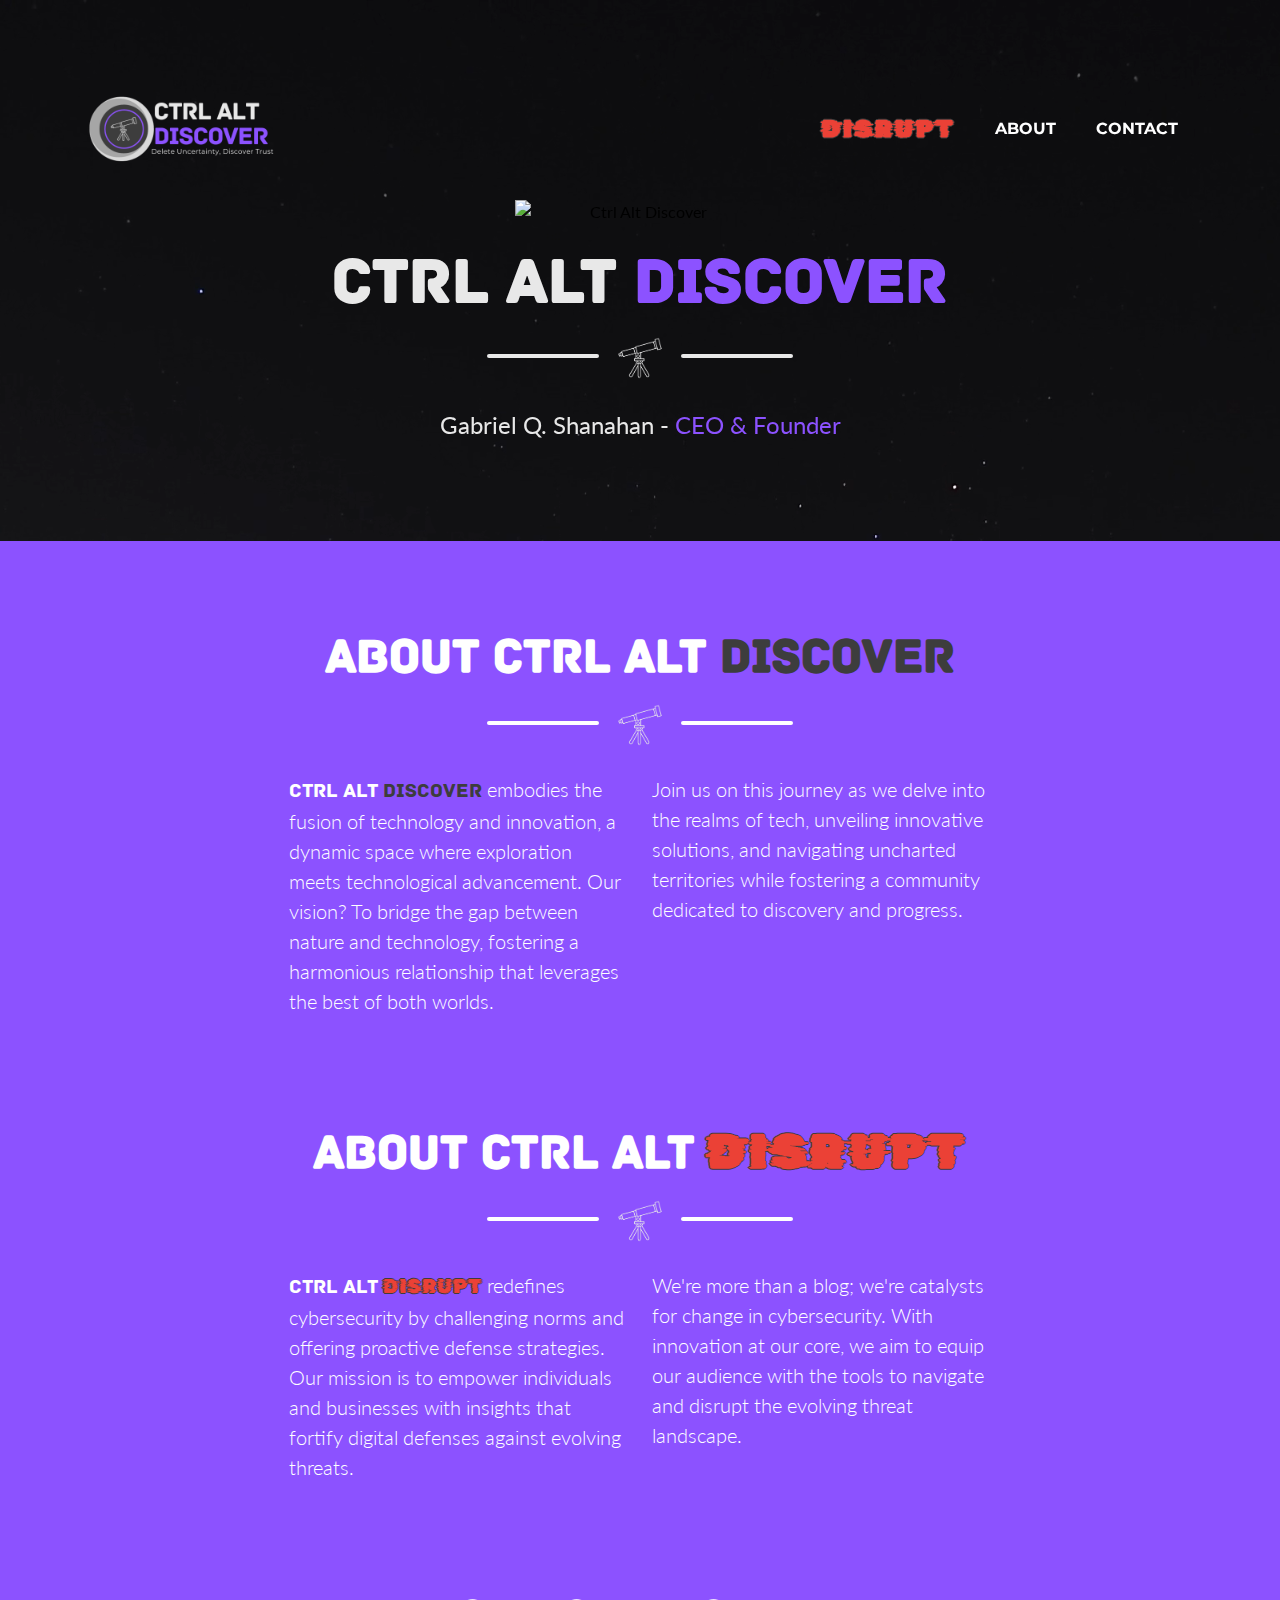
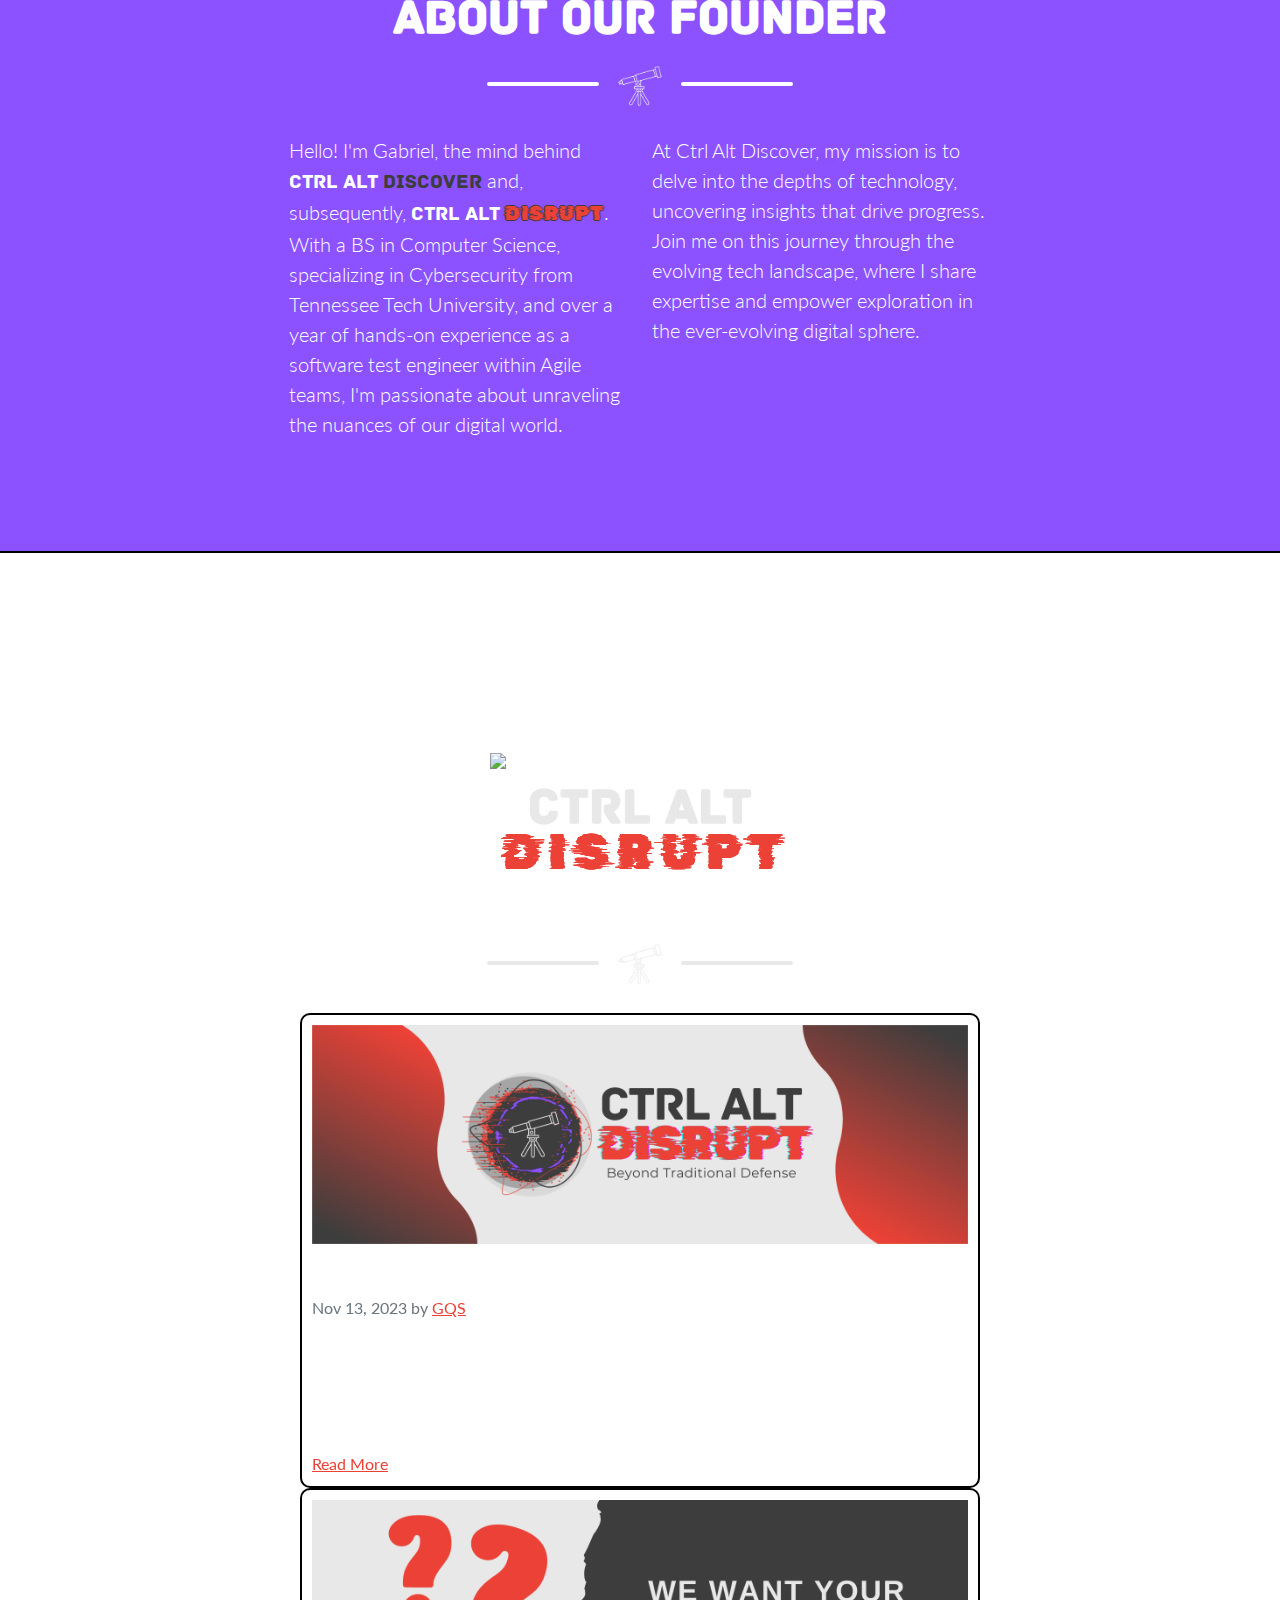
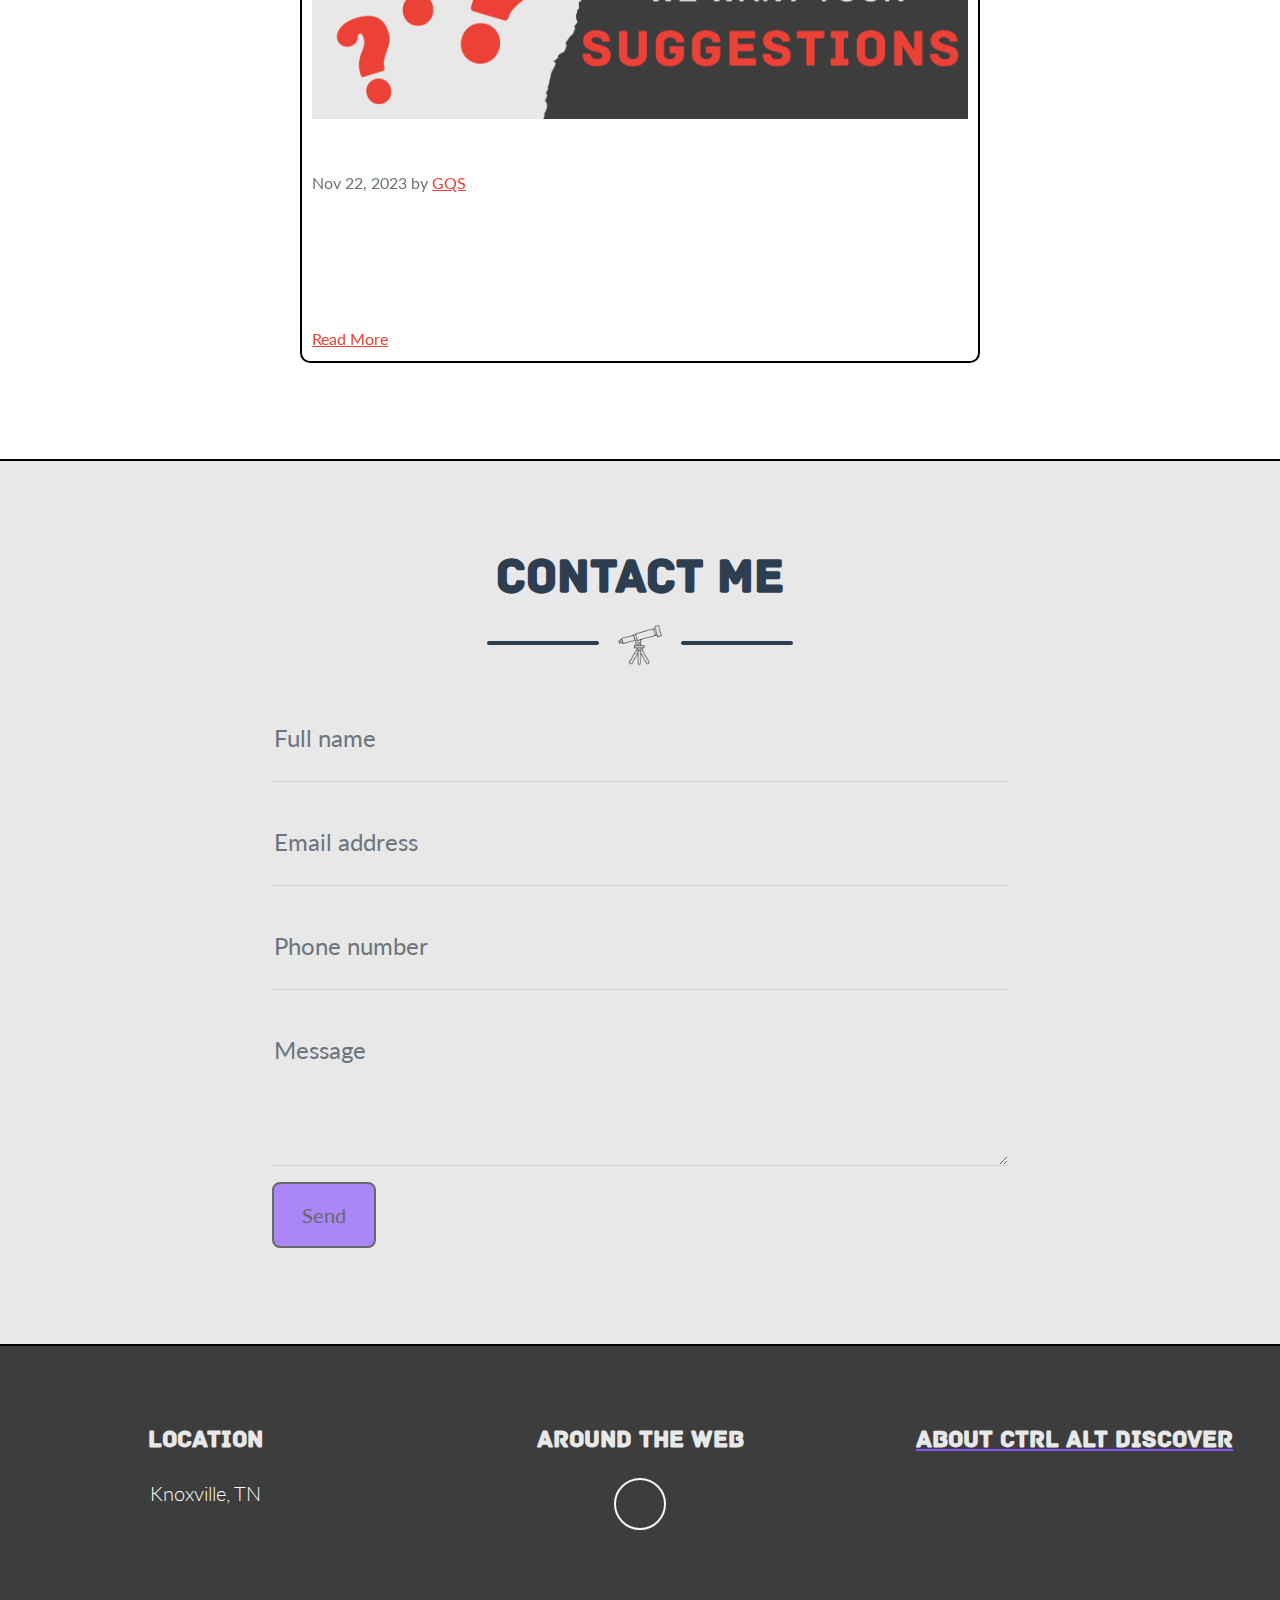
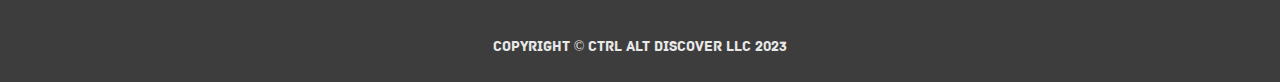
==== commit 81417cef: "added blog post 2" ====
--- a/index.html
+++ b/index.html
@@ -211,15 +211,14 @@
                 </div>
                 <!-- Repeat the above structure for other blog posts -->
                 <div class="blog-card">
-                    <img src="assets/images/Blog1.png" alt="Post Image" style="max-width: 100%; height: auto;">
+                    <img src="assets/images/Blog2.png" alt="Post Image" style="max-width: 100%; height: auto;">
                     <h2 class="blog-post-title" style="font-family: ARCHIVE;">Welcome to Ctrl Alt Disrupt</h2>
-                    <p class="blog-post-meta">Nov 13, 2023 by <a href="#Founder" style="color: #eb4136;">GQS</a></p>
-                    <p>Hey there, tech enthusiasts, cybersecurity buffs, and digital wanderers!
-                        <br /><br />
-                        Welcome to the Ctrl Alt Disrupt blog, where we're not just talking tech, we're shaking up the
-                        norms and challenging the status quo in...
+                    <p class="blog-post-meta">Nov 22, 2023 by <a href="#Founder" style="color: #eb4136;">GQS</a></p>
+                    <p>Calling All Innovators: Share Your Voice with Us!
+                        <br><br>
+                        At Ctrl Alt Discover, we're passionate about exploring the ever-evolving tech landscape and sharing insights that matter...
                     </p>
-                    <a href="https://ctrlaltdiscover.com/blog1.html" style="color: #eb4136;">Read More</a>
+                    <a href="https://ctrlaltdiscover.com/blog2.html" style="color: #eb4136;">Read More</a>
                 </div>
             </div>
 
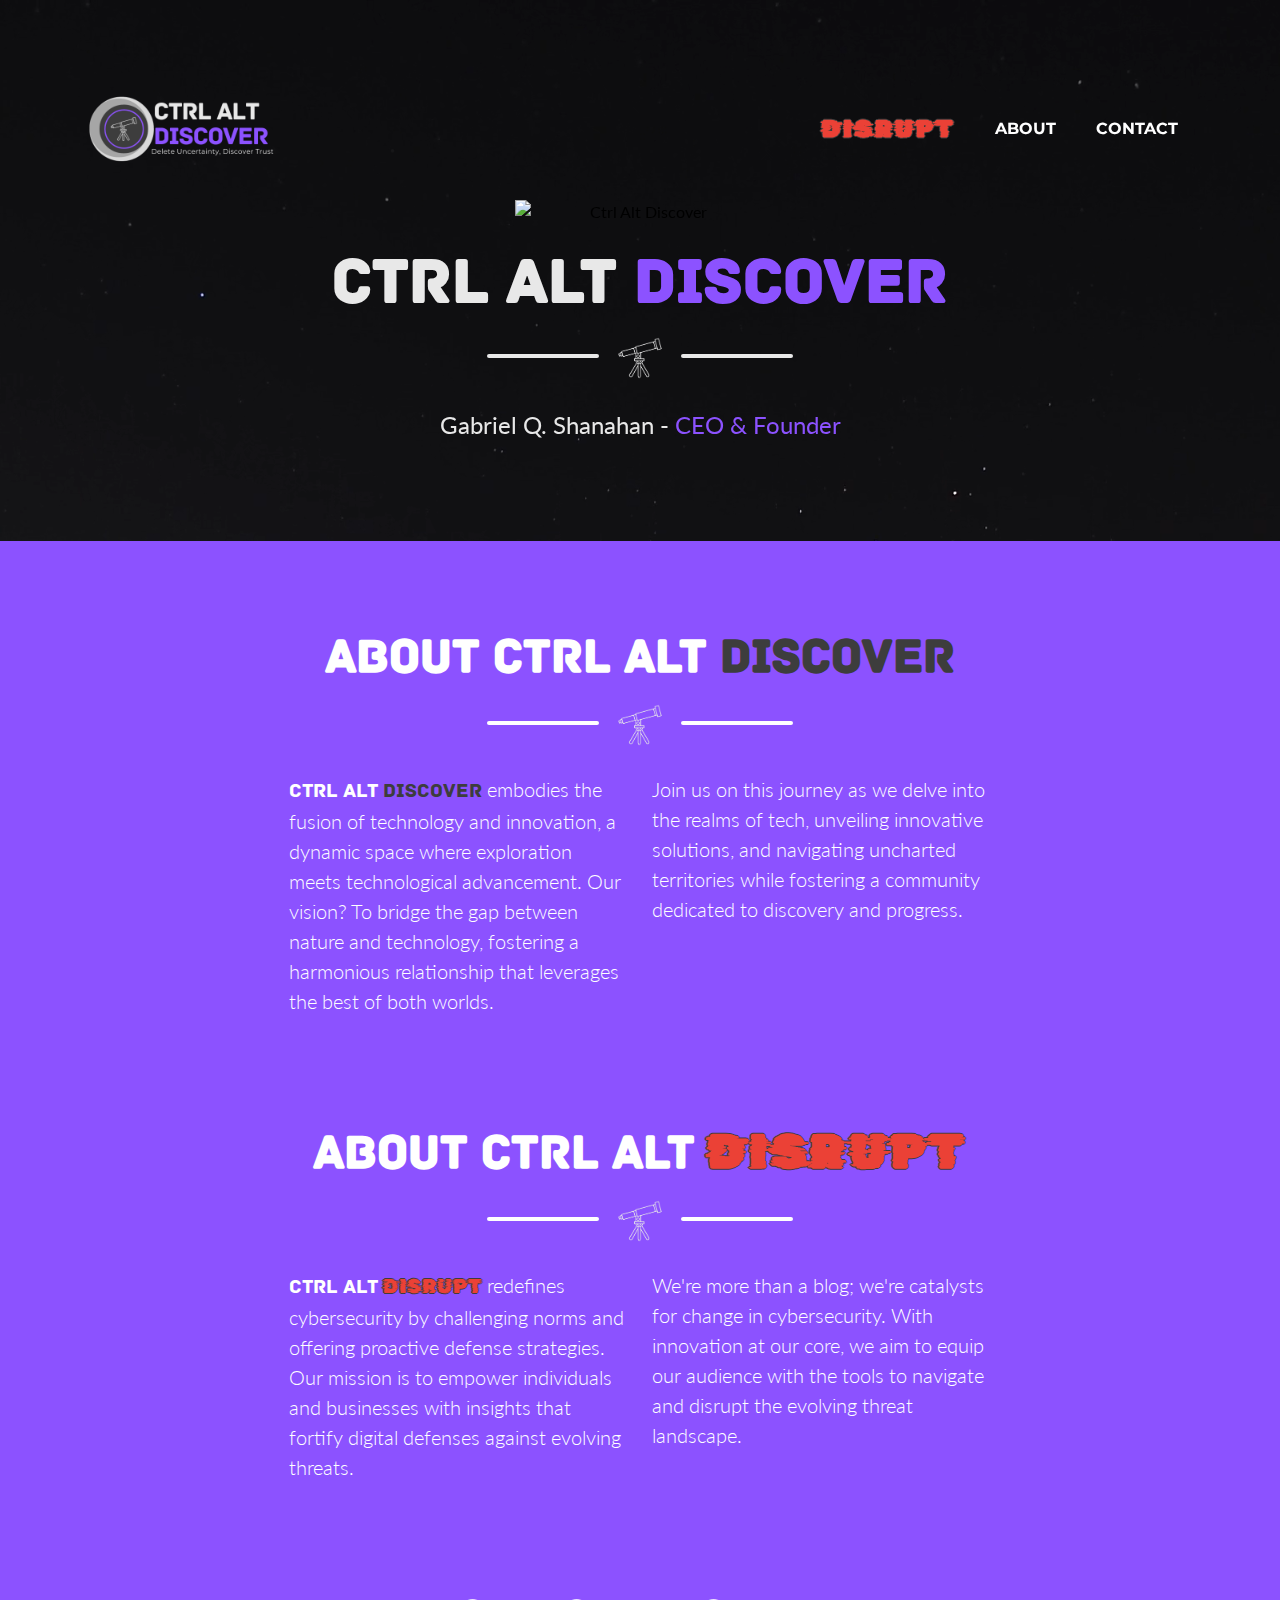
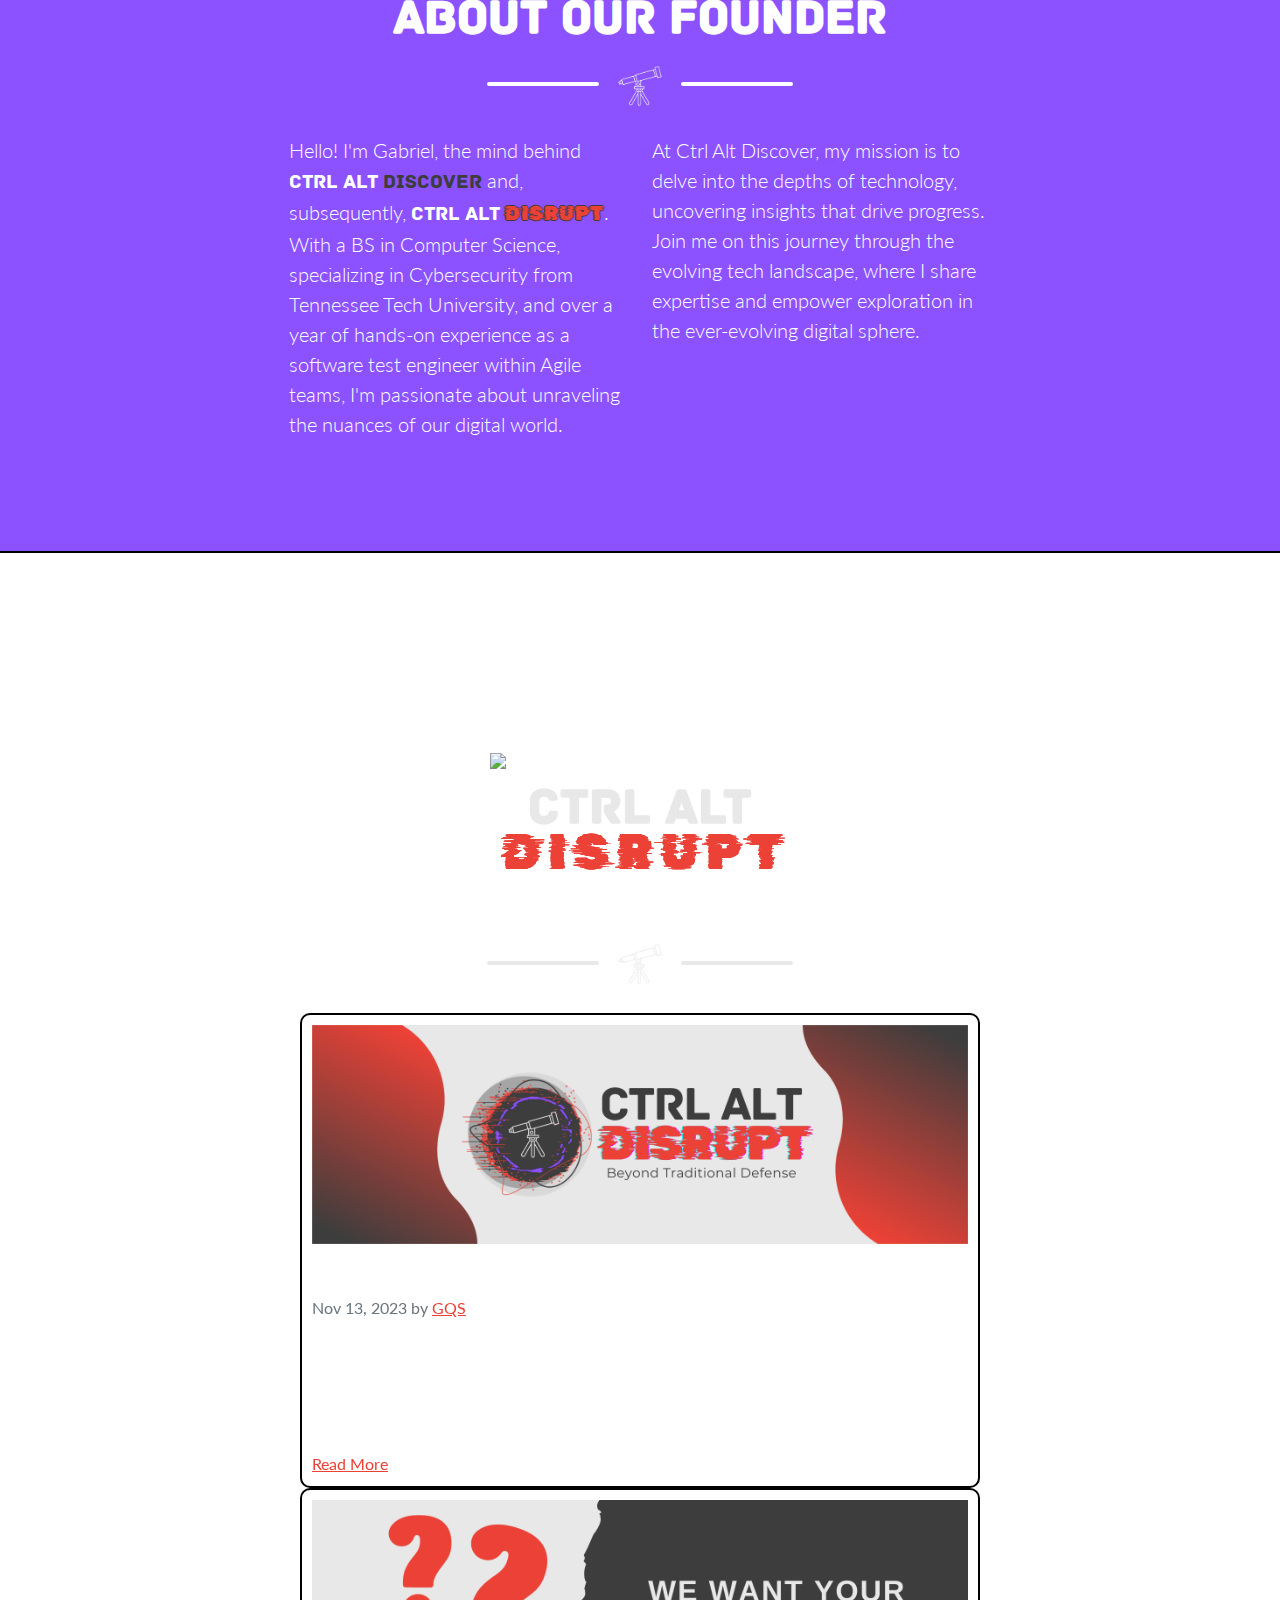
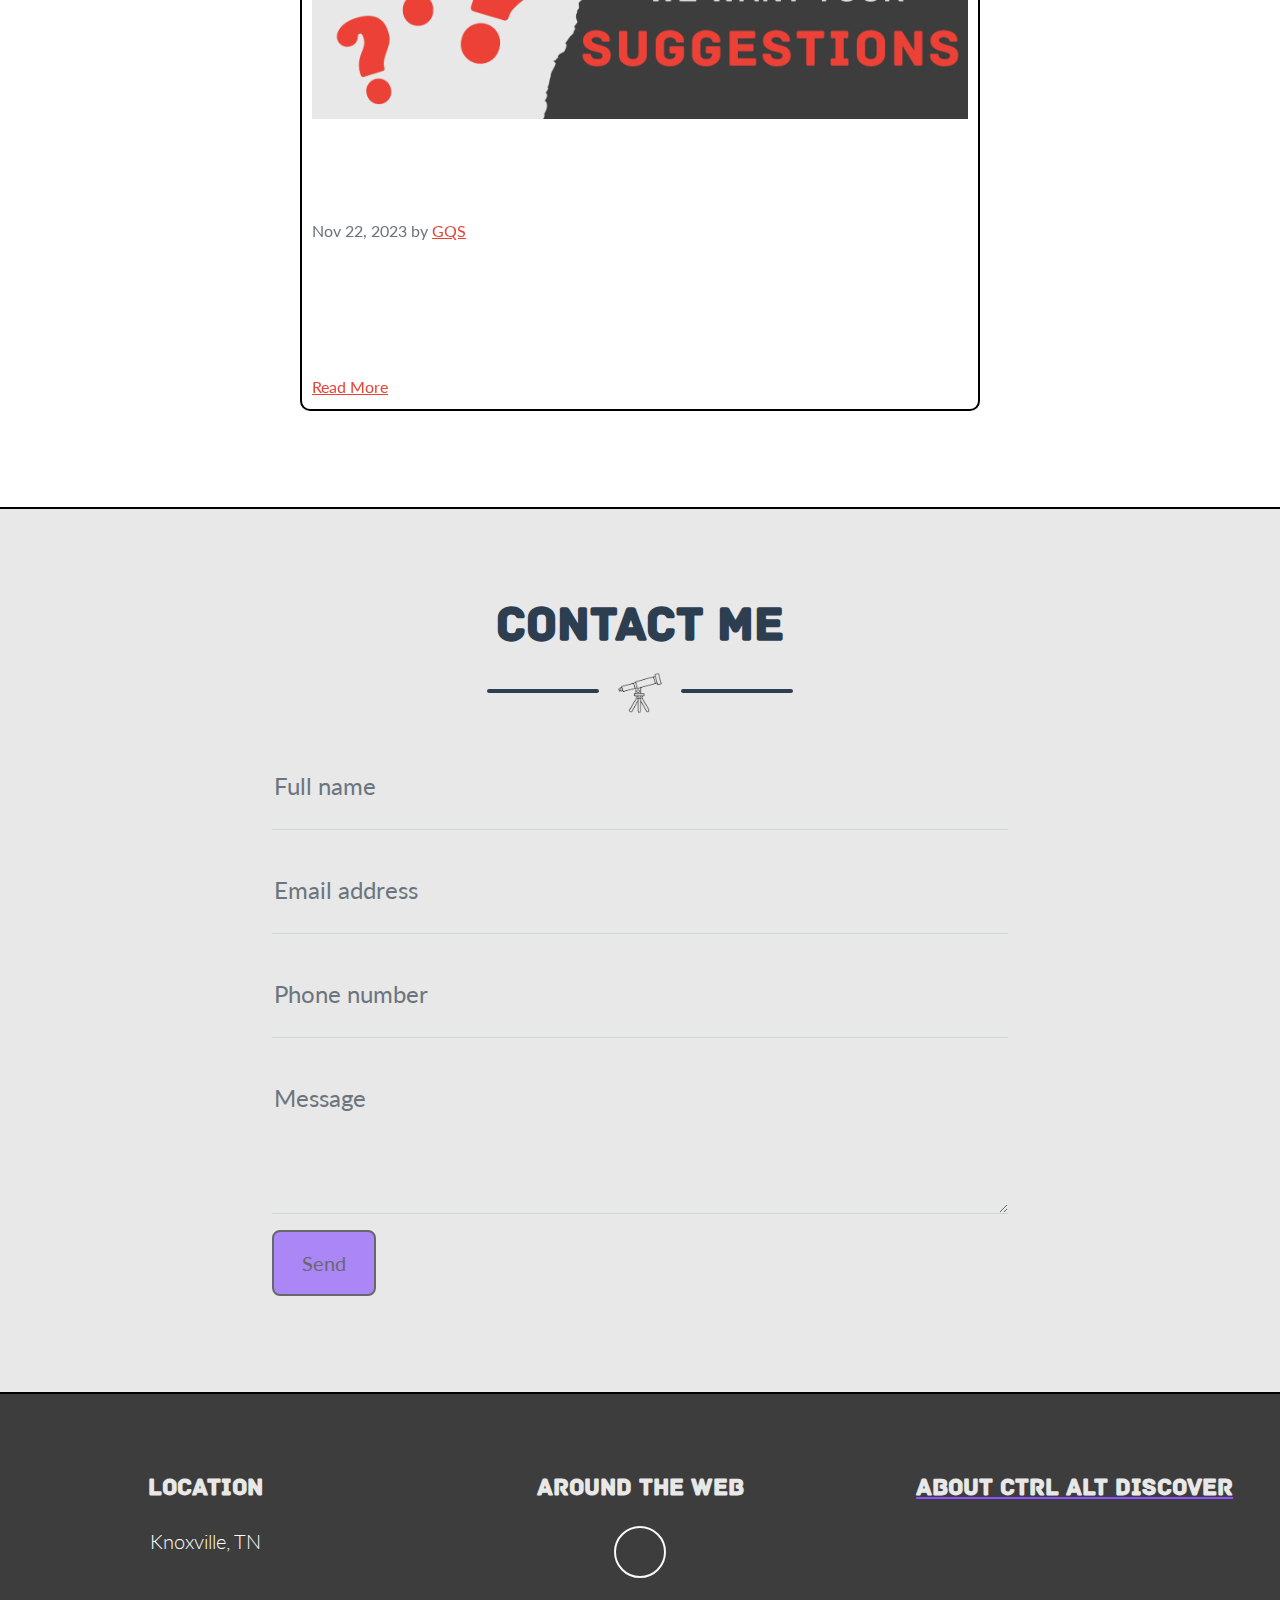
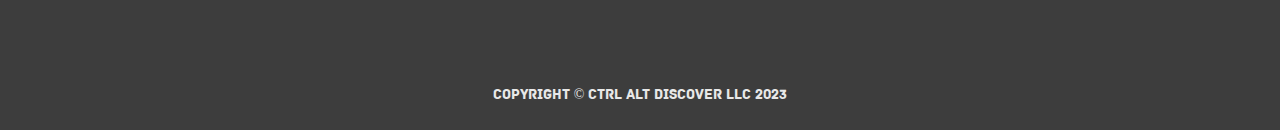
==== commit e890252e: "fix" ====
--- a/index.html
+++ b/index.html
@@ -212,7 +212,7 @@
                 <!-- Repeat the above structure for other blog posts -->
                 <div class="blog-card">
                     <img src="assets/images/Blog2.png" alt="Post Image" style="max-width: 100%; height: auto;">
-                    <h2 class="blog-post-title" style="font-family: ARCHIVE;">Welcome to Ctrl Alt Disrupt</h2>
+                    <h2 class="blog-post-title" style="font-family: ARCHIVE;">Calling All Innovators: Share Your Voice with Us!</h2>
                     <p class="blog-post-meta">Nov 22, 2023 by <a href="#Founder" style="color: #eb4136;">GQS</a></p>
                     <p>Calling All Innovators: Share Your Voice with Us!
                         <br><br>
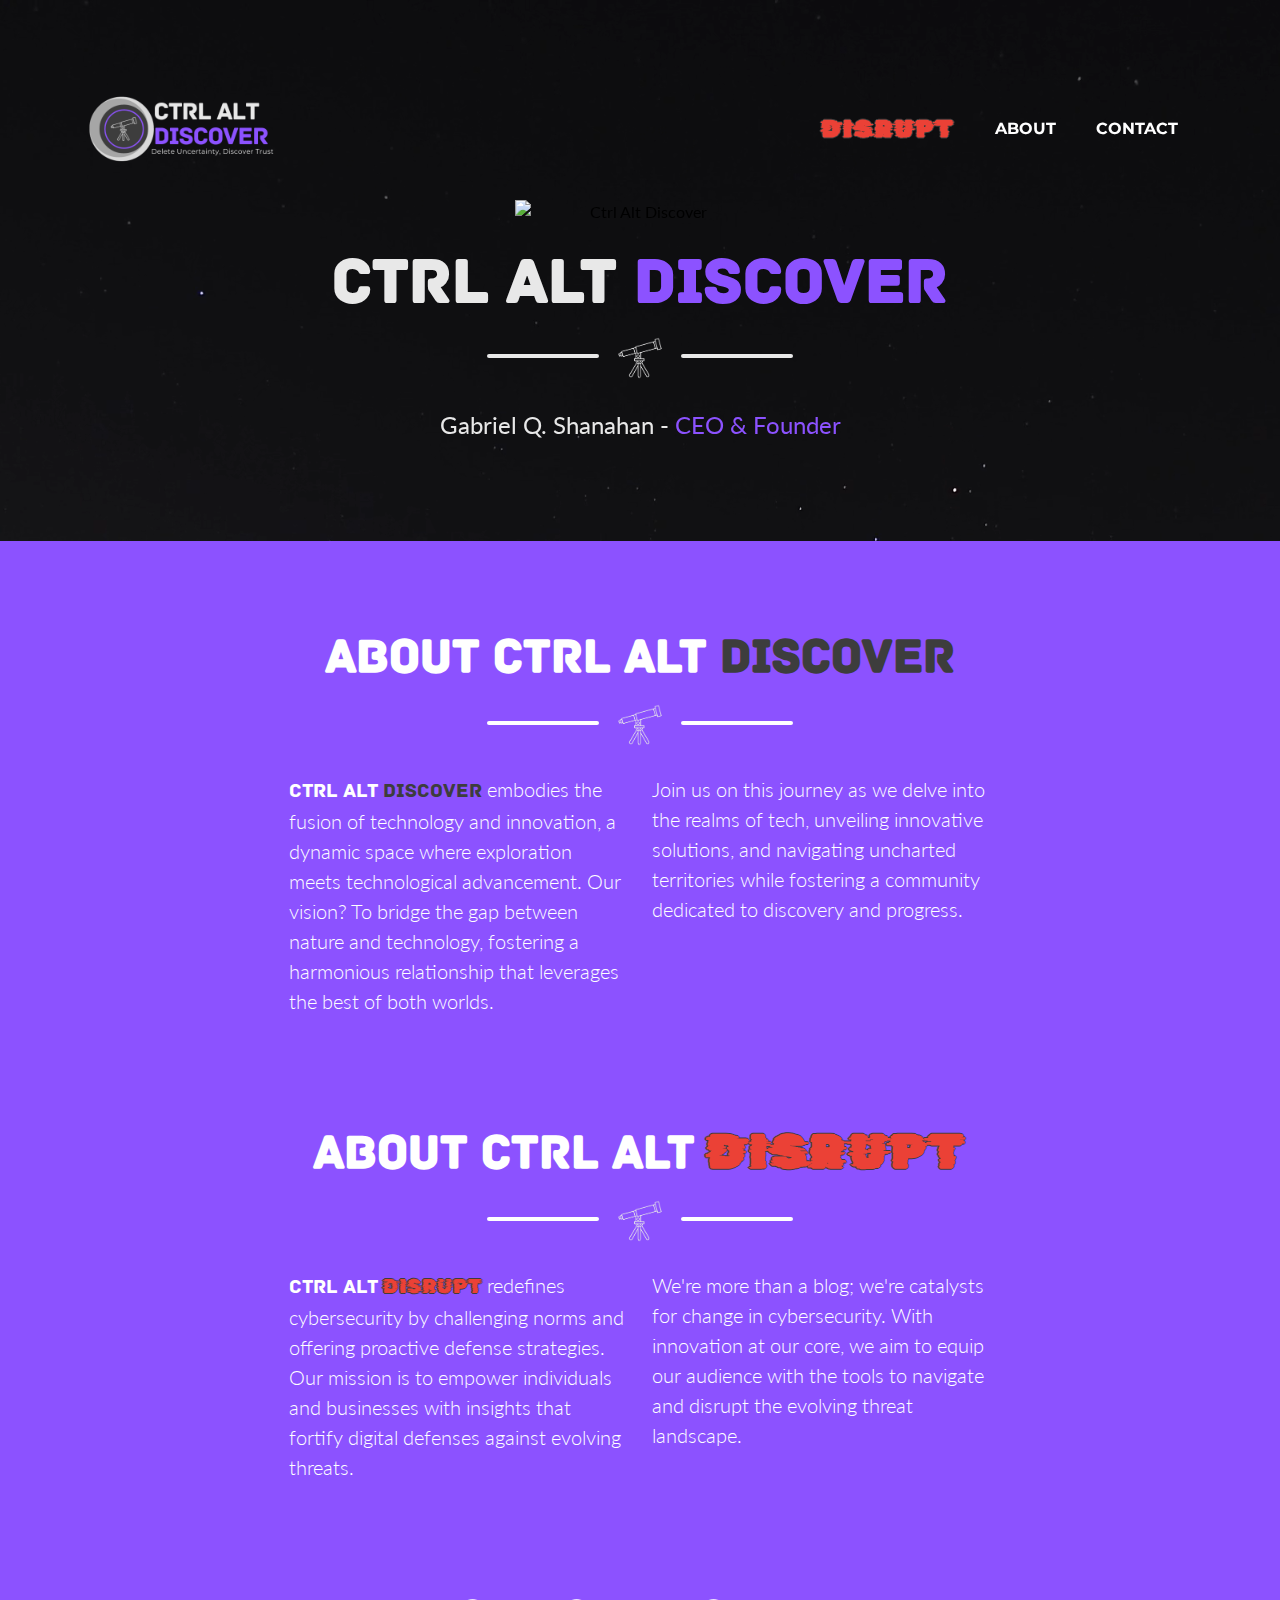
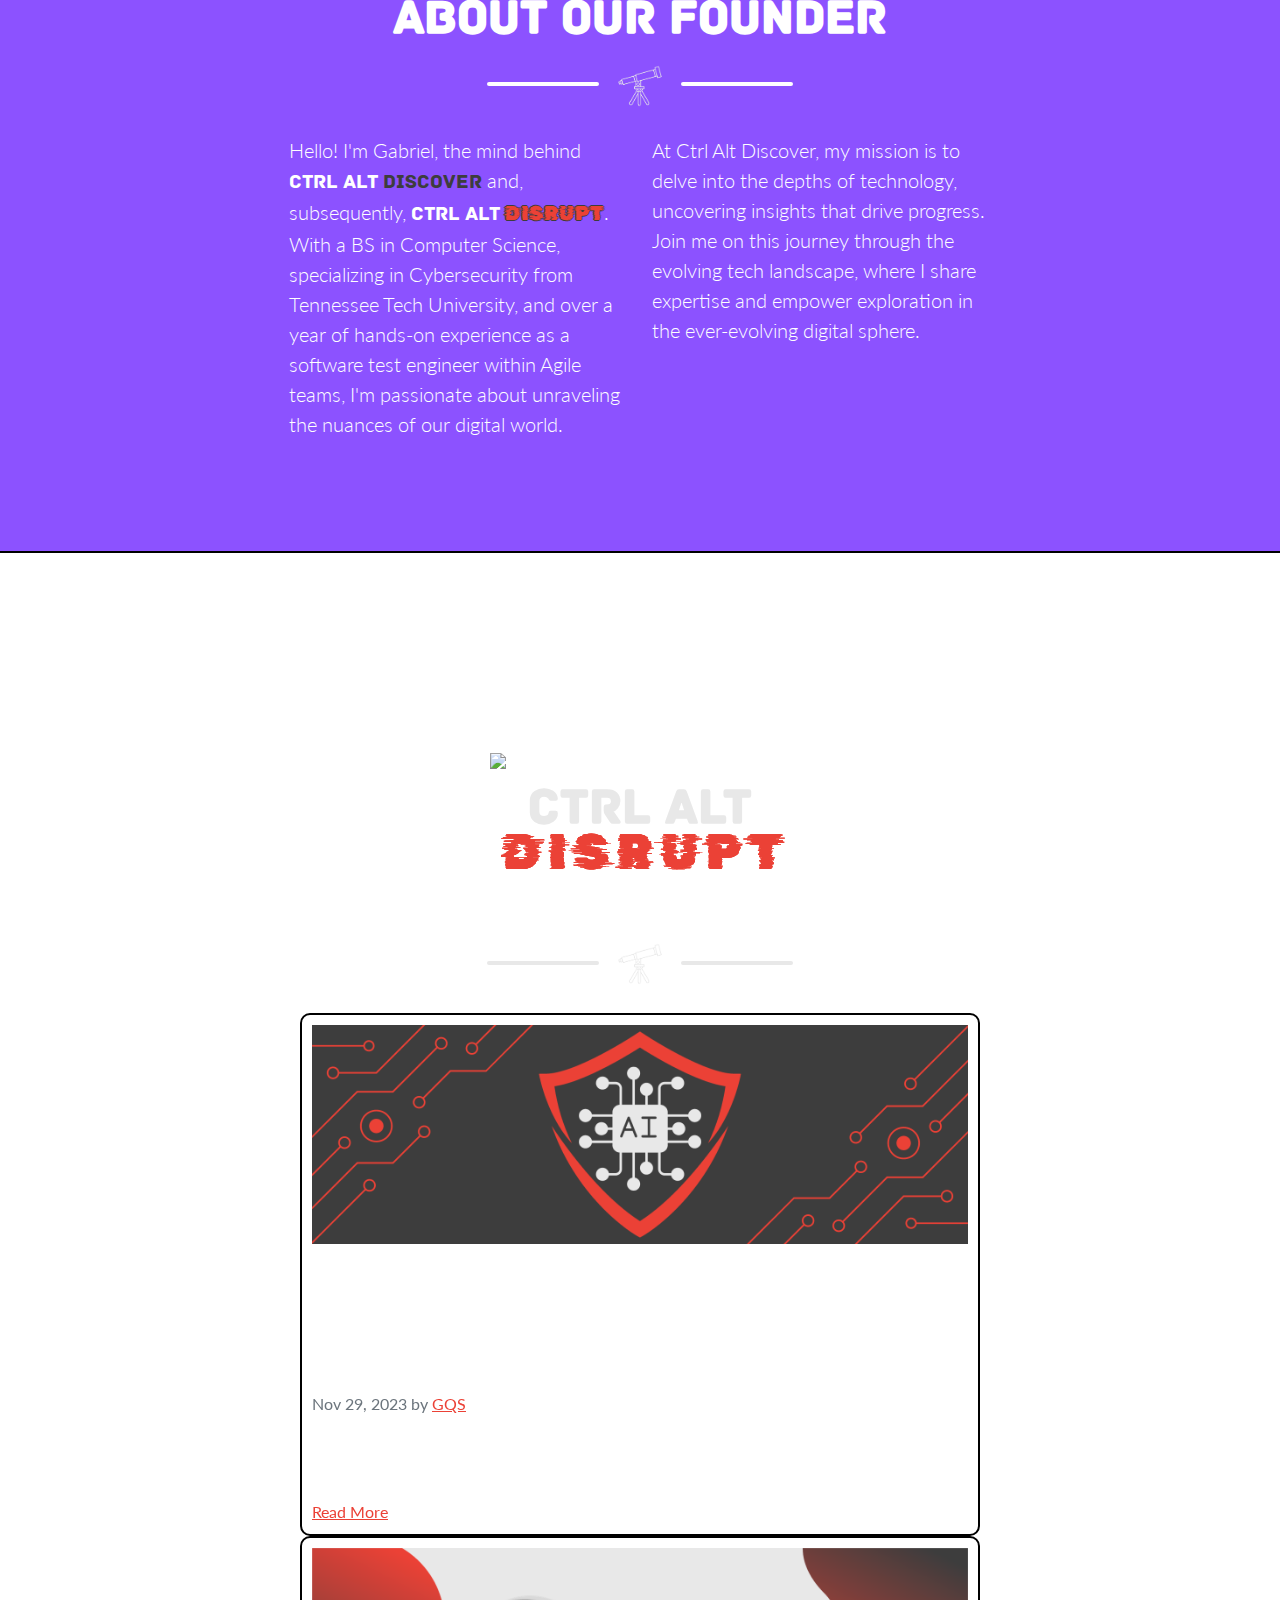
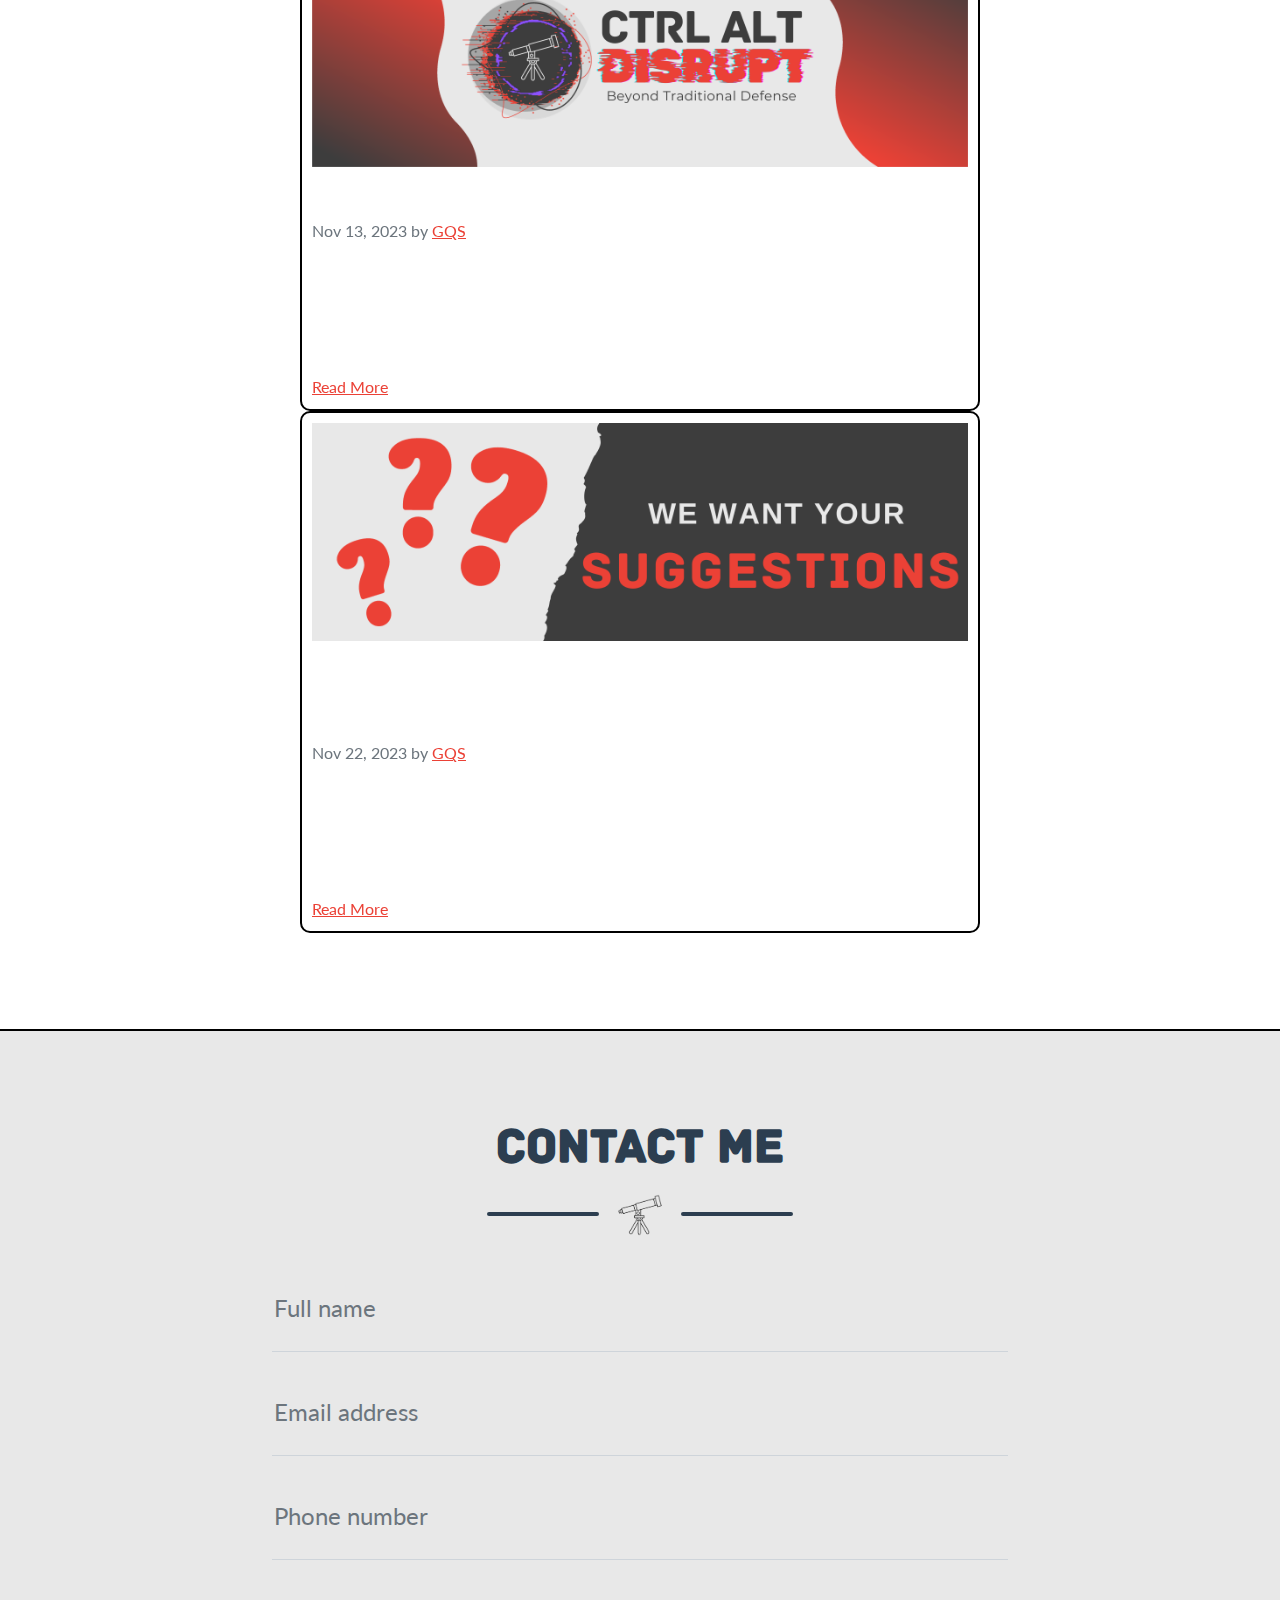
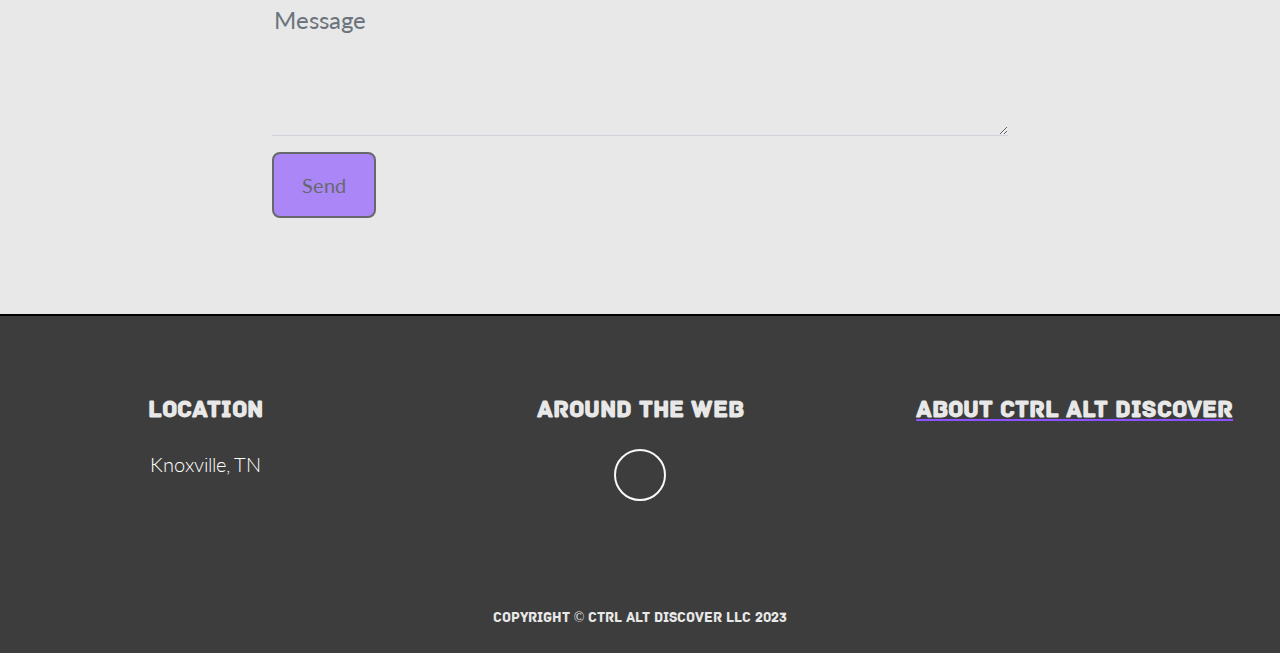
==== commit 07b57a0f: "blog 3 upload" ====
--- a/index.html
+++ b/index.html
@@ -199,6 +199,14 @@
 
             <div class="blog-grid">
                 <div class="blog-card">
+                    <img src="assets/images/Blog3.png" alt="Post Image" style="max-width: 100%; height: auto;">
+                    <h2 class="blog-post-title" style="font-family: ARCHIVE;">The Transformative Role of Artificial Intelligence in Cyber Security</h2>
+                    <p class="blog-post-meta">Nov 29, 2023 by <a href="#Founder" style="color: #eb4136;">GQS</a></p>
+                    <p>
+                        As the use of A.I., or Artificial Intelligence, grows rapidly in today's society, many start to wonder what industries are most impacted...                    </p>
+                    <a href="https://ctrlaltdiscover.com/blog3.html" style="color: #eb4136;">Read More</a>
+                </div>
+                <div class="blog-card">
                     <img src="assets/images/Blog1.png" alt="Post Image" style="max-width: 100%; height: auto;">
                     <h2 class="blog-post-title" style="font-family: ARCHIVE;">Welcome to Ctrl Alt Disrupt</h2>
                     <p class="blog-post-meta">Nov 13, 2023 by <a href="#Founder" style="color: #eb4136;">GQS</a></p>
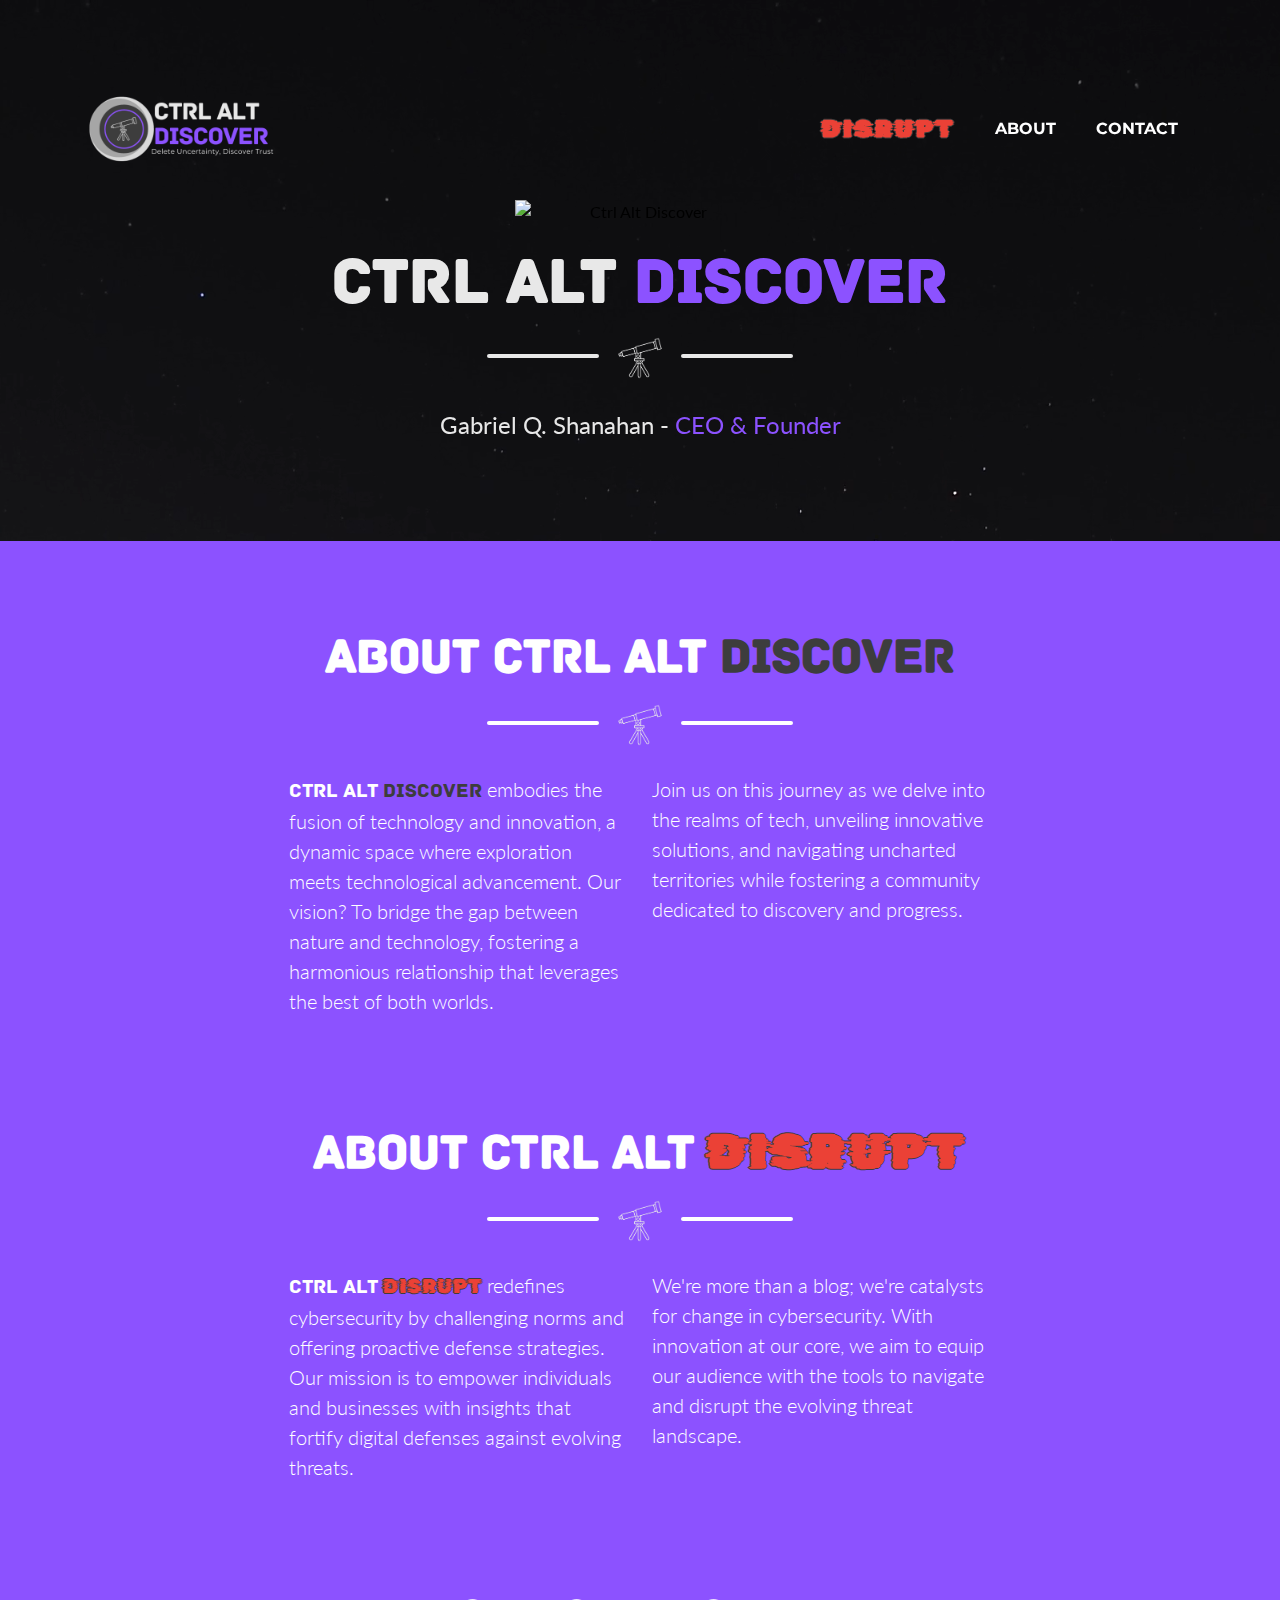
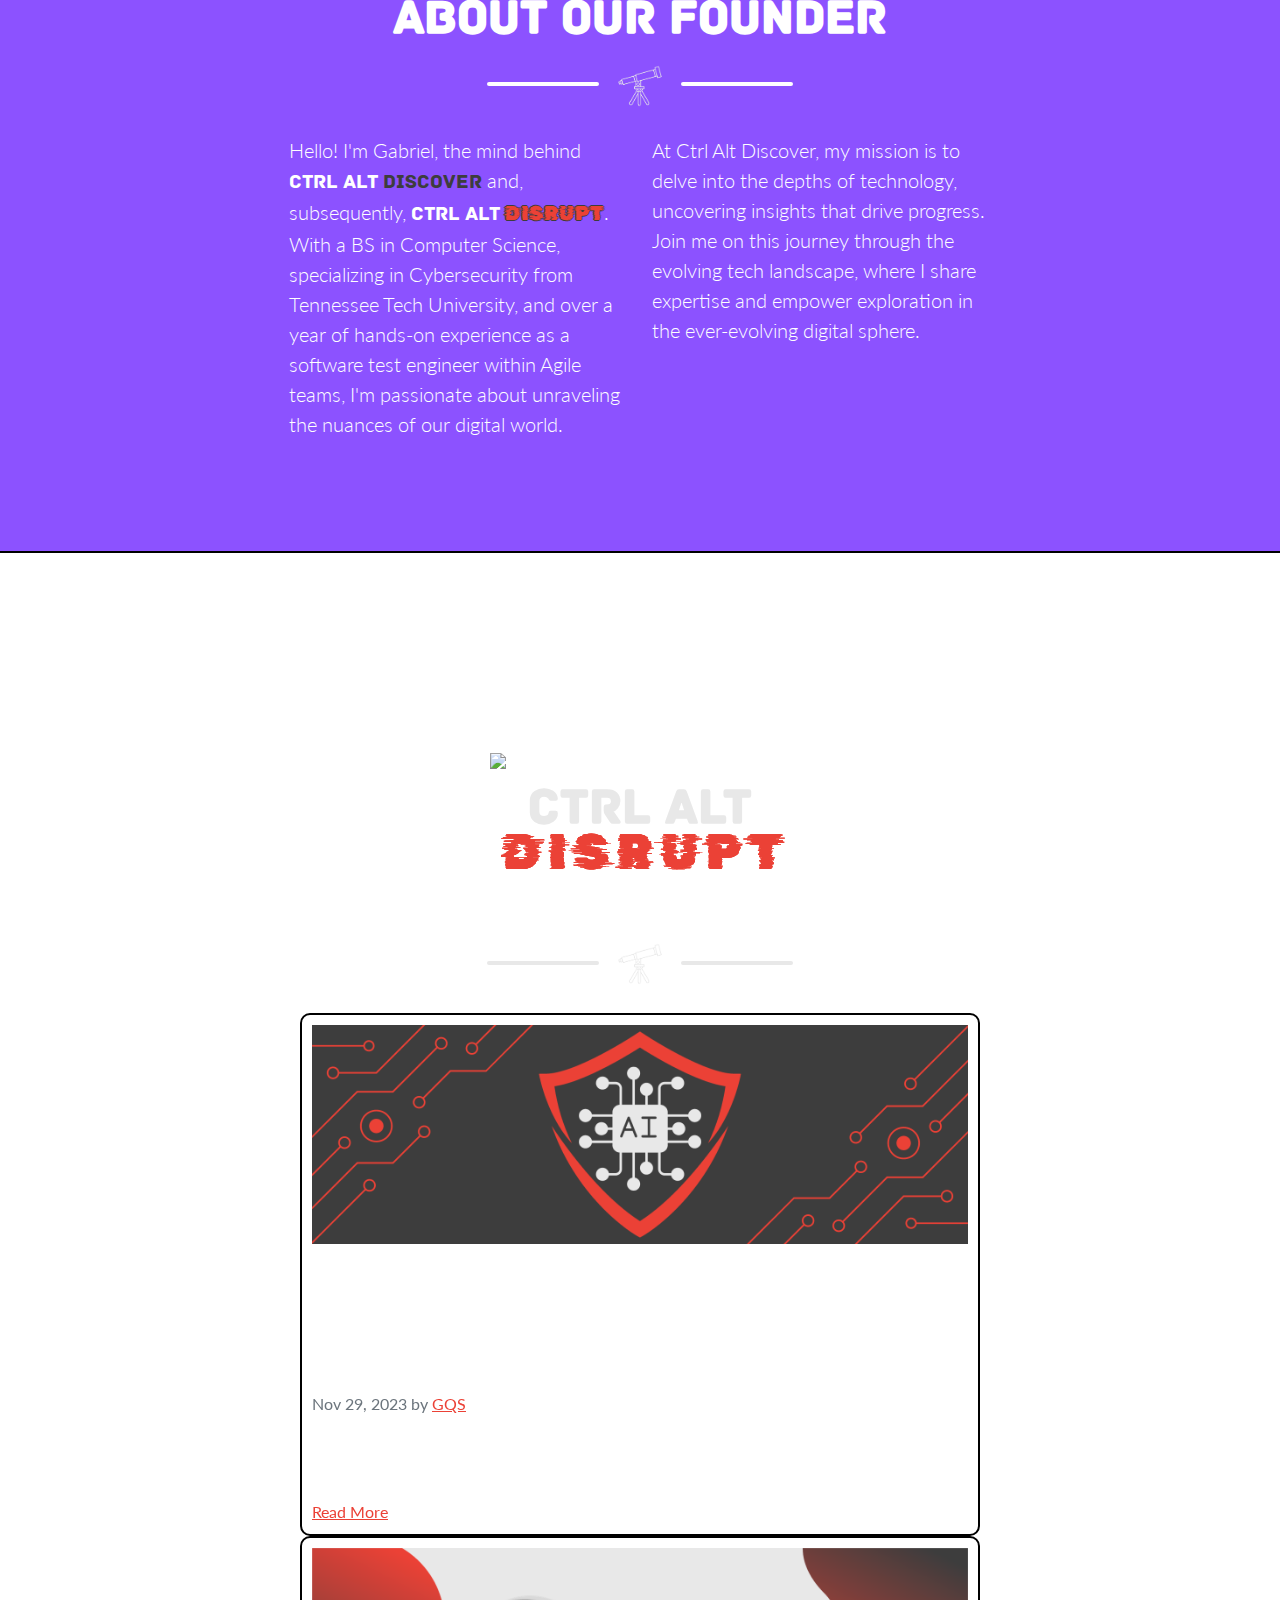
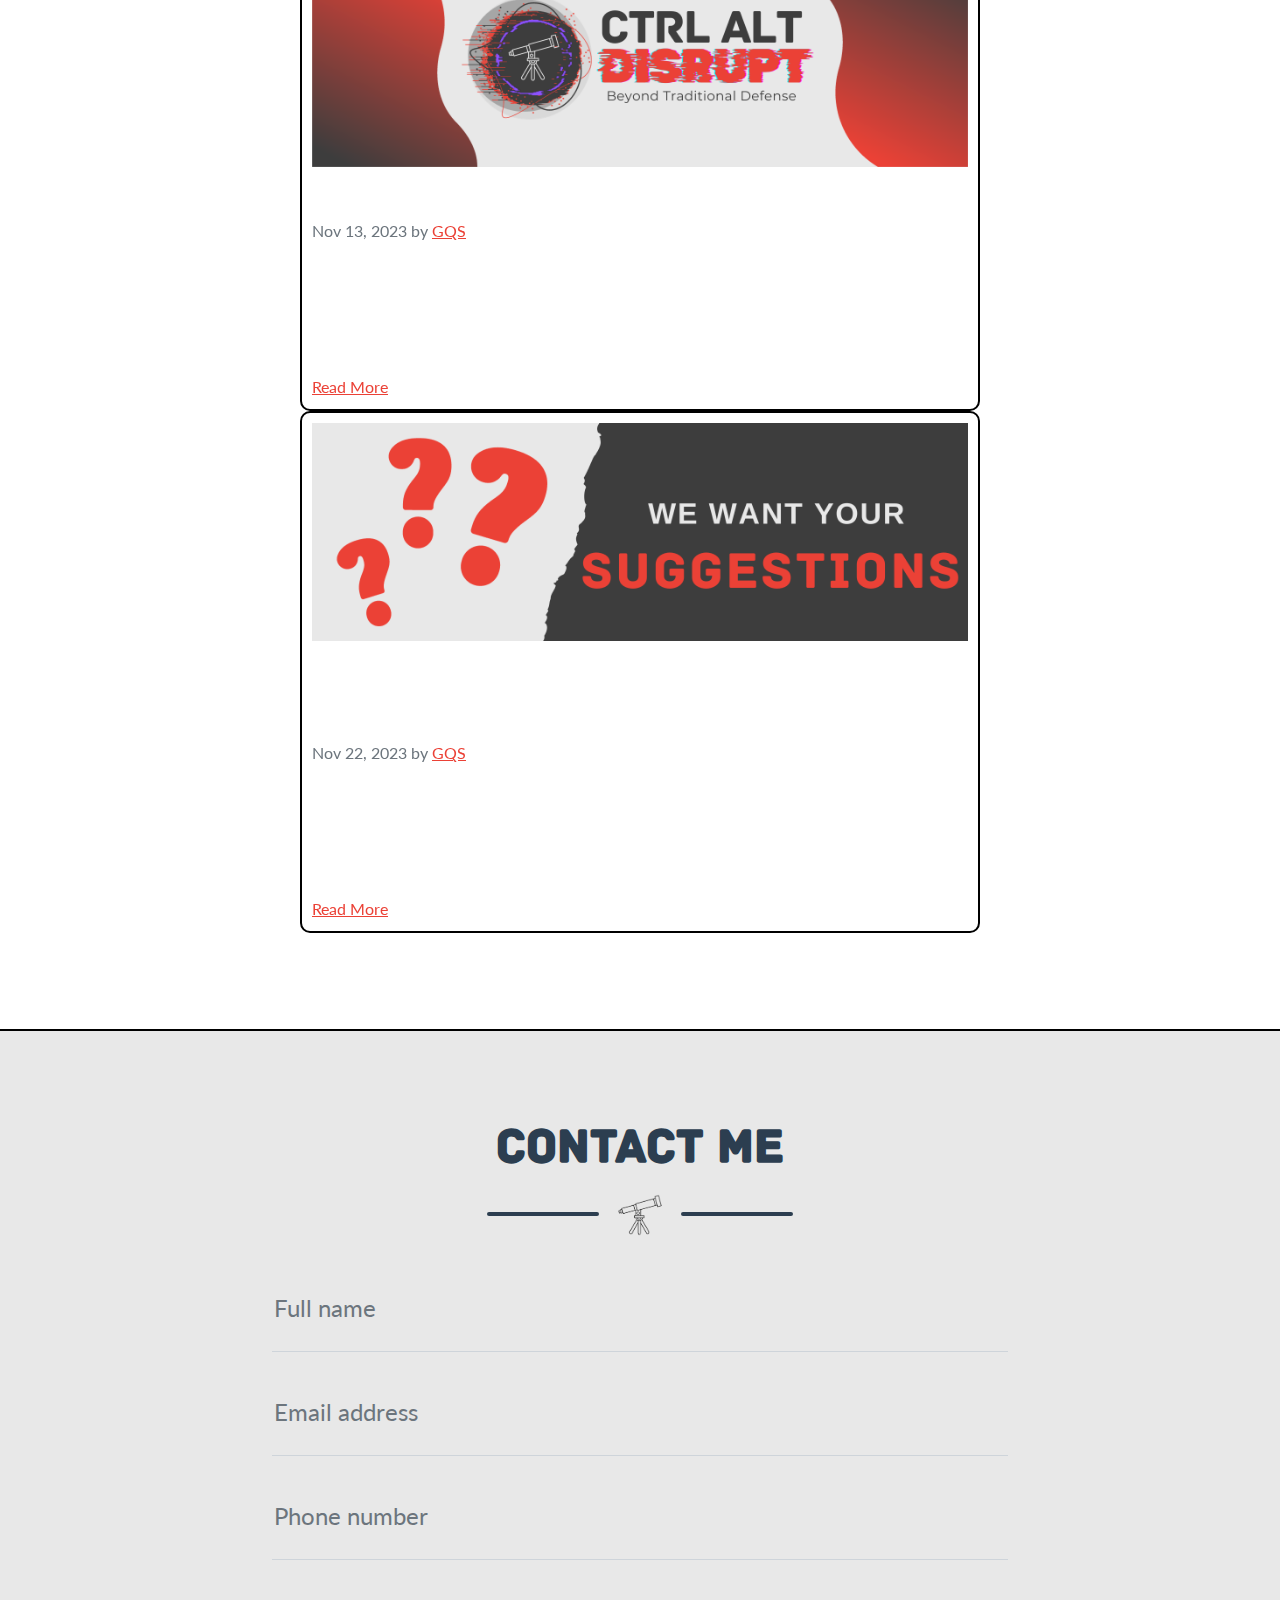
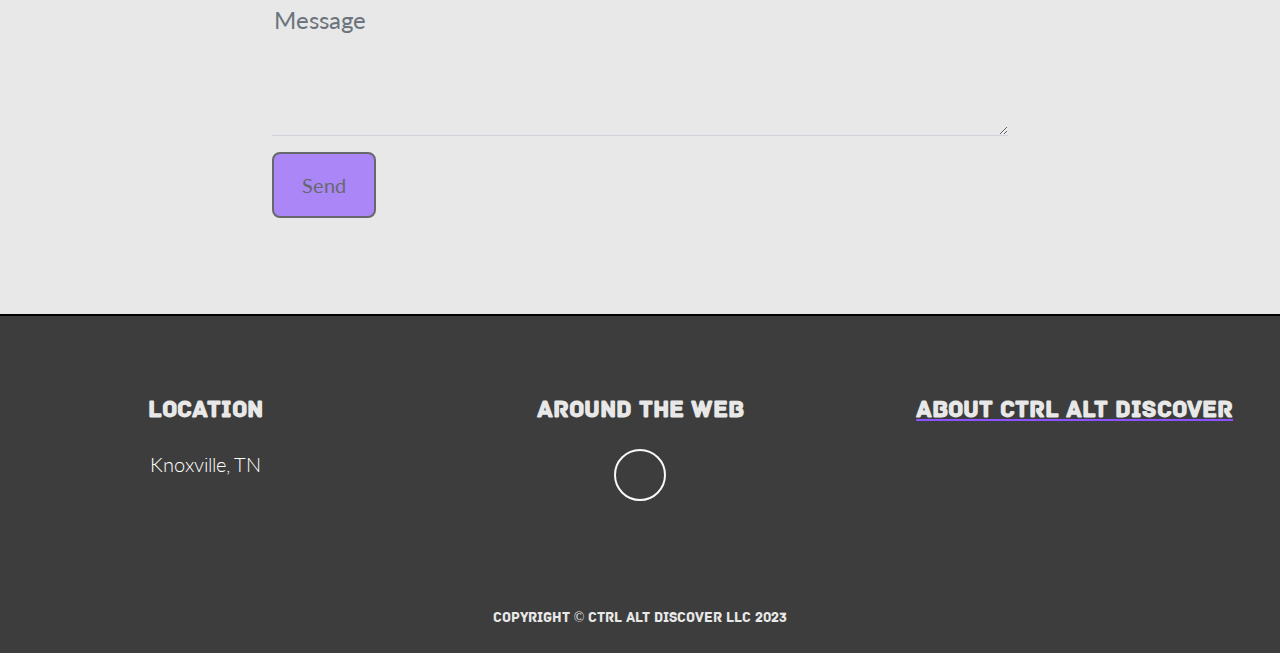
==== commit fd7c4028: "delete prettifier" ====
--- a/index.html
+++ b/index.html
@@ -367,46 +367,6 @@
 </html>
 
 <script>
-    //url prettifier
-    window.addEventListener('DOMContentLoaded', (event) => {
-        // Get all the anchor tags
-        var anchors = document.querySelectorAll('a');
-
-        // Loop through all the anchor tags
-        for (let i = 0; i < anchors.length; i++) {
-            // Add an event listener to each anchor tag
-            anchors[i].addEventListener('click', function (e) {
-                // Get the href attribute
-                var href = this.getAttribute('href');
-
-                // If the href attribute starts with '#'
-                if (href.startsWith('#')) {
-                    // Prevent the default action of the anchor tag
-                    e.preventDefault();
-
-                    // Get the element with the ID specified in the href attribute
-                    var element = document.querySelector(href);
-
-                    // If the element exists
-                    if (element) {
-                        // Scroll to the element
-                        element.scrollIntoView({ behavior: "smooth" });
-
-                        // Replace the '#' with '/Home/' in the href attribute
-                        var newHref = href.replace('#', '/Home/');
-
-                        // Change the URL without reloading the page
-                        history.pushState({}, '', newHref);
-                    }
-                }
-                else {
-                    // Allow the default action
-                    window.location.href = href;
-                }
-            });
-        }
-    });
-
     window.addEventListener('popstate', function (event) {
         // Get the current URL
         var currentUrl = window.location.pathname;
